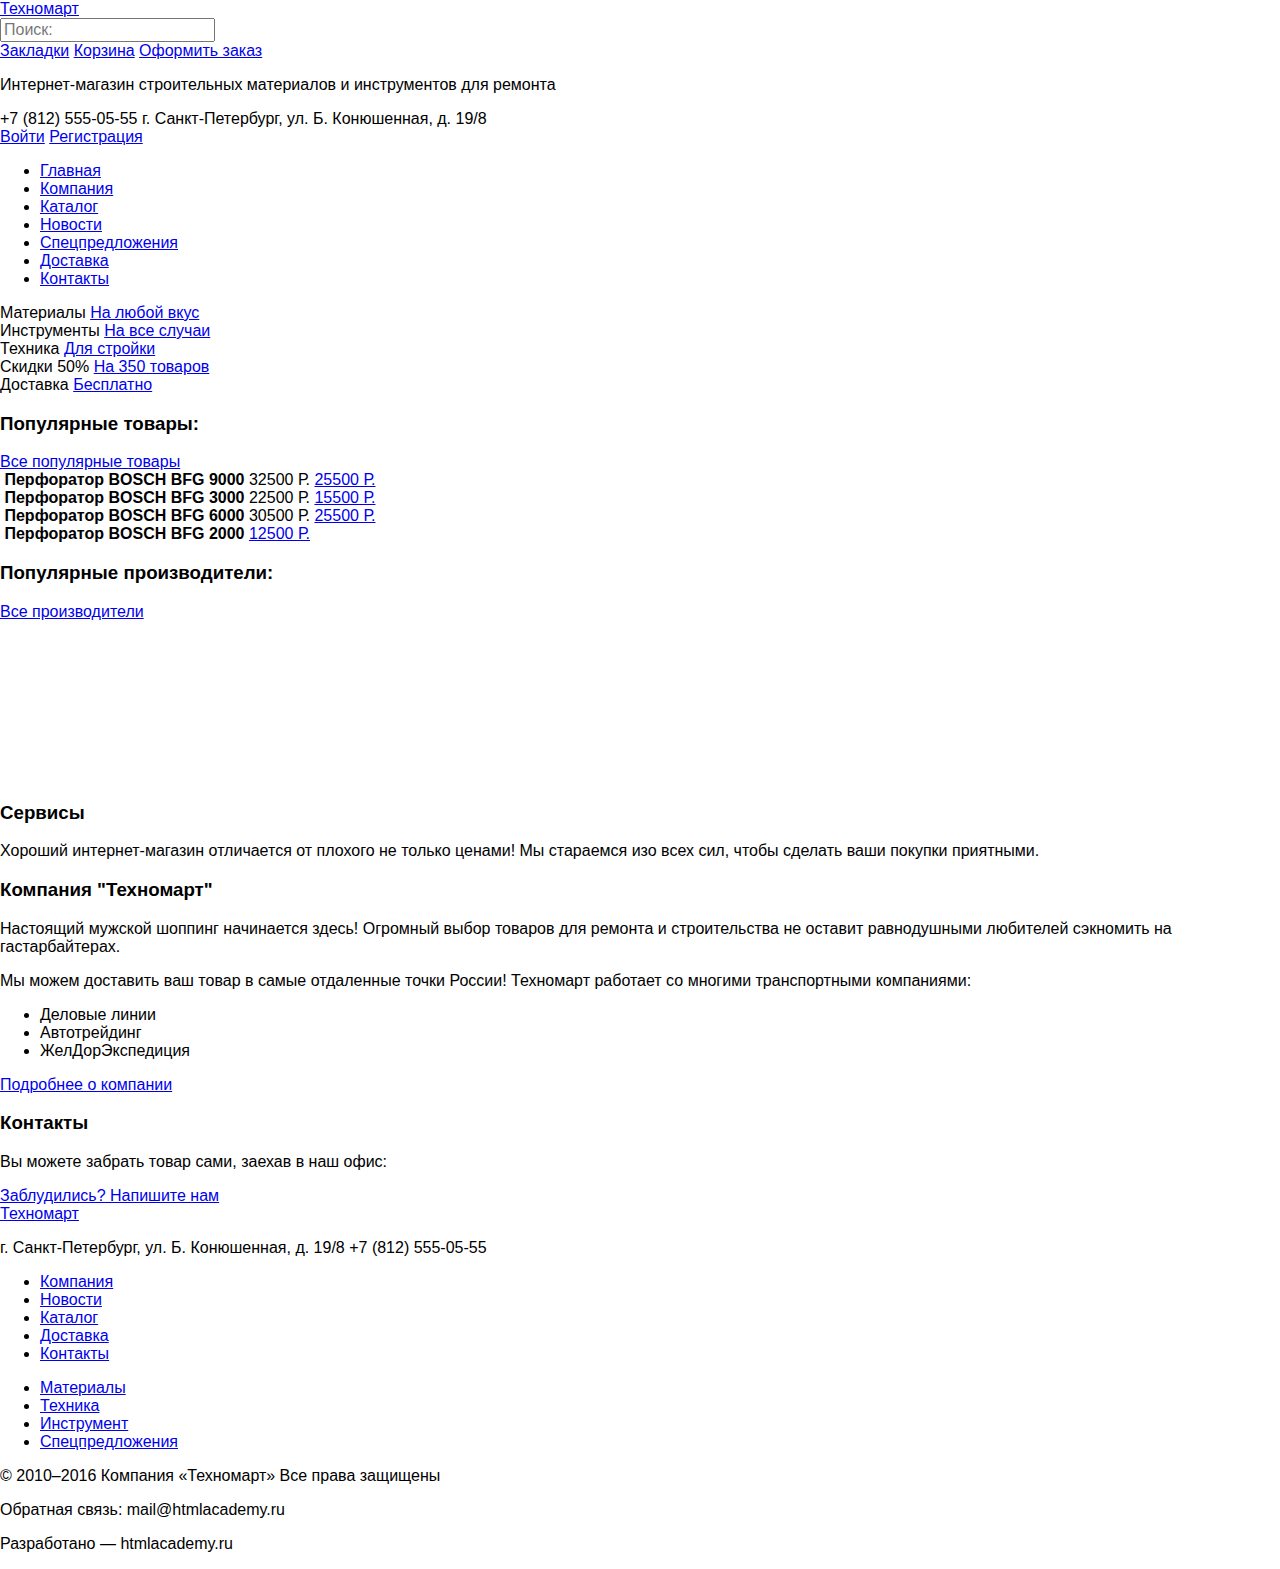
==== index.html @ 5e269372 "Создал страницу каталога" ====
<!DOCTYPE html>
<html lang="ru">
  <head>
    <meta charset="utf-8">
    <link rel="stylesheet" href="css/normalize.css">
    <link rel="stylesheet" href="css/style.css">
    <title>Техномарт - интернет магазин строительных материалов и инструментов для ремонта</title>
  </head>
  <body>
    <header class="container">
      <nav class="top-navigation">
        <div class="nav-logo">
          <a href="#">Техномарт</a>
        </div>
        <div class="nav-search">
          <form>
            <label for="nav-input-search"></label>
            <input id="nav-input-search" type="search" name="nav-search" placeholder="Поиск:">
          </form>
        </div>
        <div class="nav-user-items">
          <a class="btn btn-user-item" href="#">Закладки</a>
          <a class="btn btn-user-item" href="#">Корзина</a>
          <a class="btn btn-user-item" href="#">Оформить заказ</a>
        </div>
      </nav>
      <div class="header-about-info">
        <div class="header-about-info-item">
          <p>
            Интернет-магазин строительных материалов и инструментов для ремонта
          </p>
        </div>
        <div class="header-about-info-item">
          <span class="header-about-number">+7 (812) 555-05-55</span>
          <span class="header-about-adress">г. Санкт-Петербург, ул. Б. Конюшенная, д. 19/8</span>
        </div>
        <div class="header-about-info-item">
          <a class="btn btn-login btn-registration" href="#">Войти</a>
          <a class="btn btn-registration" href="#">Регистрация</a>
        </div>
      </div>
      <div class="main-menu">
        <ul class="list-default list-main-menu">
          <li><a href="#">Главная</a></li>
          <li><a href="#">Компания</a></li>
          <li><a href="#">Каталог</a></li>
          <li><a href="#">Новости</a></li>
          <li><a href="#">Спецпредложения</a></li>
          <li><a href="#">Доставка</a></li>
          <li><a href="#">Контакты</a></li>
        </ul>
      </div>
    </header>
    <main class="container">
      <div class="index-promo">
        <div class="index-promo-slider">
          <div class="index-promo-item index-promo-materials">
            <div class="index-promo-item-description">
              <span>Материалы</span>
              <a class="btn btn-promo-item" href="#">На любой вкус</a>
            </div>
          </div>
          <div class="index-promo-item index-promo-tools">
            <div class="index-promo-item-description">
              <span>Инструменты</span>
              <a class="btn btn-promo-item" href="#">На все случаи</a>
            </div>
          </div>
          <div class="index-promo-slider-item">

          </div>
        </div>
        <div class="index-promo-items">
          <div class="index-promo-item index-promo-mechanism">
            <div class="index-promo-item-description">
              <span>Техника</span>
              <a class="btn btn-promo-item" href="#">Для стройки</a>
            </div>
          </div>
          <div class="index-promo-item index-promo-mechanism">
            <div class="index-promo-item-description">
              <span>Скидки 50%</span>
              <a class="btn btn-promo-item" href="#">На 350 товаров</a>
            </div>
          </div>
          <div class="index-promo-item index-promo-mechanism">
            <div class="index-promo-item-description">
              <span>Доставка</span>
              <a class="btn btn-promo-item" href="#">Бесплатно</a>
            </div>
          </div>
        </div>
      </div>
      <section class="index-popular">
        <div class="index-highlight-block">
          <h3 class="index-highlight-title">Популярные товары:</h3>
          <a class="btn btn-red" href="#">Все популярные товары</a>
        </div>
        <div class="index-popular-items">
          <article class="catalog-item">
            <img class="catalog-item-img" src="http://placehold.it/185x150" alt="" />
            <b class="catalog-item-title">Перфоратор BOSCH BFG 9000</b>
            <span class="catalog-item-price-discount">32500 Р.</span>
            <a class="btn btn-item-price" href="#">25500 Р.</a>
          </article>
          <article class="catalog-item">
            <img class="catalog-item-img" src="http://placehold.it/185x150" alt="" />
            <b class="catalog-item-title">Перфоратор BOSCH BFG 3000</b>
            <span class="catalog-item-price-discount">22500 Р.</span>
            <a class="btn btn-item-price" href="#">15500 Р.</a>
          </article>
          <article class="catalog-item">
            <img class="catalog-item-img" src="http://placehold.it/185x150" alt="" />
            <b class="catalog-item-title">Перфоратор BOSCH BFG 6000</b>
            <span class="catalog-item-price-discount">30500 Р.</span>
            <a class="btn btn-item-price" href="#">25500 Р.</a>
          </article>
          <article class="catalog-item catalog-item-new">
            <img class="catalog-item-img" src="http://placehold.it/185x150" alt="" />
            <b class="catalog-item-title">Перфоратор BOSCH BFG 2000</b>
            <a class="btn btn-item-price" href="#">12500 Р.</a>
          </article>
        </div>
      </section>
      <section class="index-brands">
        <div class="index-highlight-block">
          <h3 class="index-highlight-title">Популярные производители:</h3>
          <a class="btn btn-red" href="#">Все производители</a>
        </div>
        <div class="index-popular-brands">
          <div class="index-popular-brand-item">
            <a href="#"><img src="http://placehold.it/220x140" alt="" /></a>
          </div>
          <div class="index-popular-brand-item">
            <a href="#"><img src="http://placehold.it/220x140" alt="" /></a>
          </div>
          <div class="index-popular-brand-item">
            <a href="#"><img src="http://placehold.it/220x140" alt="" /></a>
          </div>
          <div class="index-popular-brand-item">
            <a href="#"><img src="http://placehold.it/220x140" alt="" /></a>
          </div>
          <div class="index-popular-brand-item">
            <a href="#"><img src="http://placehold.it/220x140" alt="" /></a>
          </div>
          <div class="index-popular-brand-item">
            <a href="#"><img src="http://placehold.it/220x140" alt="" /></a>
          </div>
          <div class="index-popular-brand-item">
            <a href="#"><img src="http://placehold.it/220x140" alt="" /></a>
          </div>
          <div class="index-popular-brand-item">
            <a href="#"><img src="http://placehold.it/220x140" alt="" /></a>
          </div>
          <div class="index-popular-brand-item">
            <a href="#"><img src="http://placehold.it/220x140" alt="" /></a>
          </div>
        </div>
      </section>
      <section class="index-services">
        <h3>Сервисы</h3>
        <p>
          Хороший интернет-магазин отличается от плохого не только ценами! Мы стараемся изо всех сил, чтобы сделать ваши покупки приятными.
        </p>
        <div class="index-services-slider">

        </div>
      </section>
      <section class="index-about-company">
        <div class="about-company-left">
          <h3>Компания "Техномарт"</h3>
          <p>
            Настоящий мужской шоппинг начинается здесь! Огромный выбор товаров для ремонта и строительства не оставит равнодушными любителей сэкномить на гастарбайтерах.
          </p>
          <p>
            Мы можем доставить ваш товар в самые отдаленные точки России! Техномарт работает со многими транспортными компаниями:
          </p>
          <ul class="list-default list-red-lines">
            <li>Деловые линии</li>
            <li>Автотрейдинг</li>
            <li>ЖелДорЭкспедиция</li>
          </ul>
          <a class="btn btn-red" href="#">Подробнее о компании</a>
        </div>
        <div class="about-company-right">
          <h3>Контакты</h3>
          <p>
            Вы можете забрать товар сами, заехав в наш офис:
          </p>
          <div class="index-about-map">

          </div>
          <a class="btn btn-red" href="#">Заблудились? Напишите нам</a>
        </div>
      </section>
    </main>
    <footer>
      <div class="footer-info">
        <div class="footer-info-left">
          <a class="btn btn-logo" href="#">Техномарт</a>
          <p>
            г. Санкт-Петербург, ул. Б. Конюшенная, д. 19/8 +7 (812) 555-05-55
          </p>
        </div>
        <div class="footer-info-right">
          <ul class="list-default list-footer-up-nav">
            <li><a href="#">Компания</a></li>
            <li><a href="#">Новости</a></li>
            <li><a href="#">Каталог</a></li>
            <li><a href="#">Доставка</a></li>
            <li><a href="#">Контакты</a></li>
          </ul>
          <ul class="list-default list-footer-bottom-nav">
            <li><a href="#">Материалы</a></li>
            <li><a href="#">Техника</a></li>
            <li><a href="#">Инструмент</a></li>
            <li><a href="#">Спецпредложения</a></li>
          </ul>
        </div>
      </div>
      <div class="footer-copyrights">
        <div class="footer-copyrights-item">
          <p>
            © 2010–2016 Компания «Техномарт»
            Все права защищены
          </p>
        </div>
        <div class="footer-copyrights-item">
          <div class="footer-social">
            <a class="btn btn-social btn-social-vkontakte" href="#"></a>
            <a class="btn btn-social btn-social-facebook" href="#"></a>
            <a class="btn btn-social btn-social-instagramm" href="#"></a>
          </div>
        </div>
        <div class="footer-copyrights-item">
          <p>
            Обратная связь:
            mail@htmlacademy.ru
          </p>
          <p>
            Разработано —
            htmlacademy.ru
          </p>
        </div>
      </div>
    </footer>
  </body>
</html>
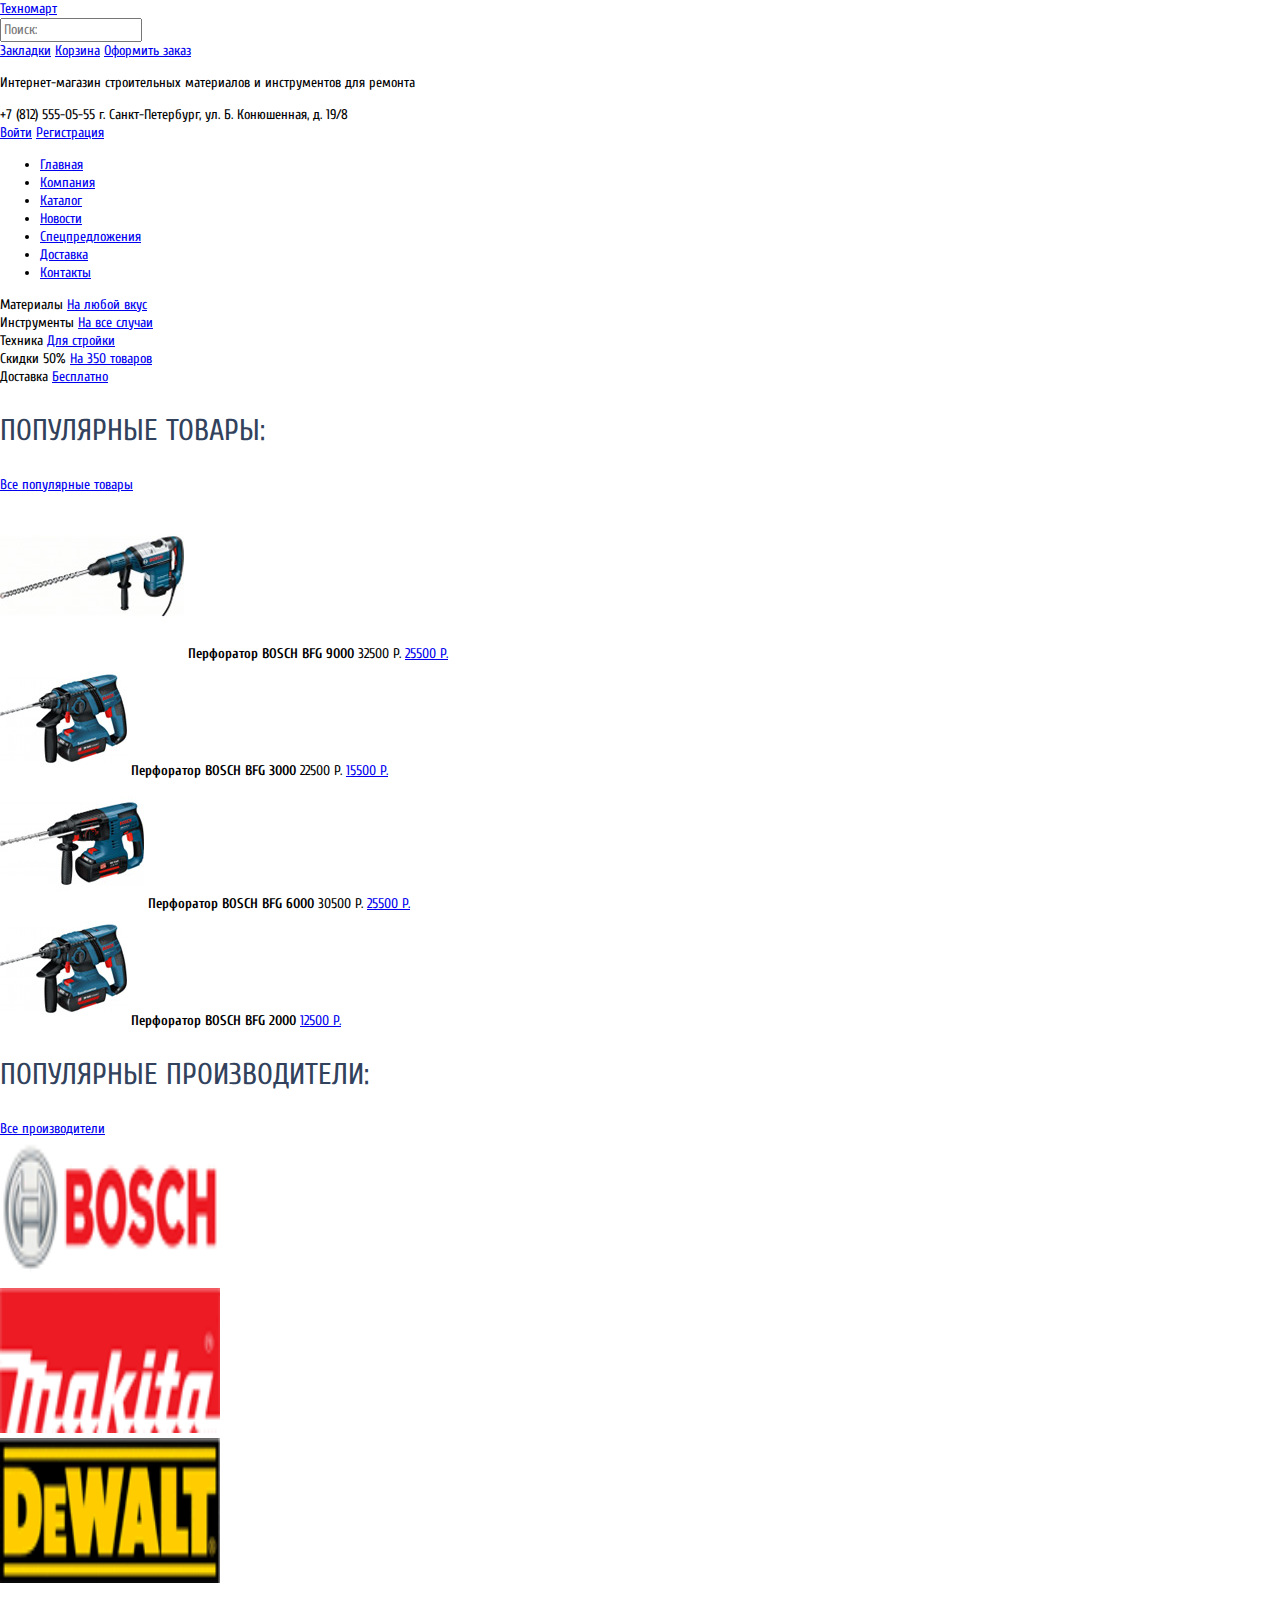
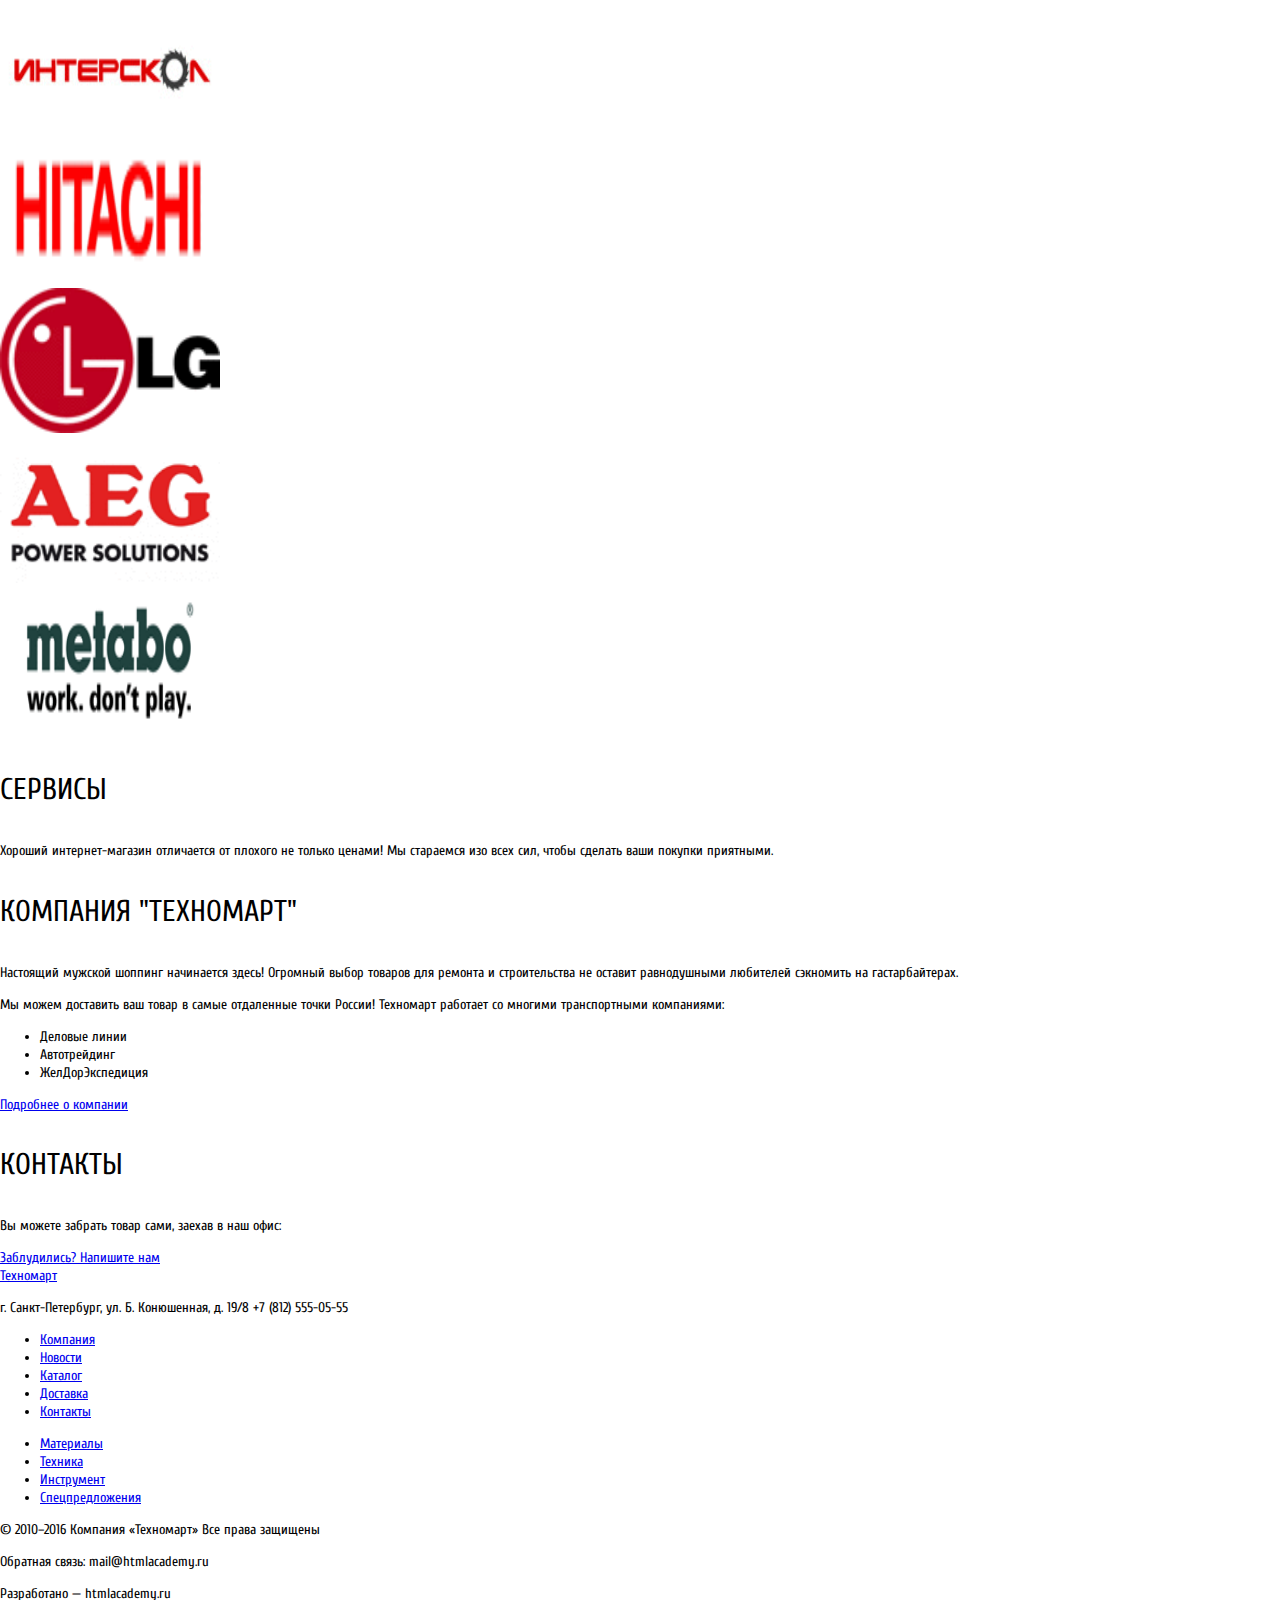
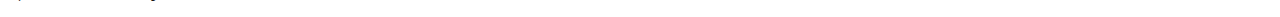
==== commit bb4eda2f: "Файл стилей и картинки" ====
--- a/index.html
+++ b/index.html
@@ -4,6 +4,7 @@
     <meta charset="utf-8">
     <link rel="stylesheet" href="css/normalize.css">
     <link rel="stylesheet" href="css/style.css">
+    <link href="https://fonts.googleapis.com/css?family=Cuprum:400,400i,700,700i|PT+Sans:400,700&subset=cyrillic" rel="stylesheet">
     <title>Техномарт - интернет магазин строительных материалов и инструментов для ремонта</title>
   </head>
   <body>
@@ -77,13 +78,13 @@
               <a class="btn btn-promo-item" href="#">Для стройки</a>
             </div>
           </div>
-          <div class="index-promo-item index-promo-mechanism">
+          <div class="index-promo-item index-promo-discount">
             <div class="index-promo-item-description">
               <span>Скидки 50%</span>
               <a class="btn btn-promo-item" href="#">На 350 товаров</a>
             </div>
           </div>
-          <div class="index-promo-item index-promo-mechanism">
+          <div class="index-promo-item index-promo-delivery">
             <div class="index-promo-item-description">
               <span>Доставка</span>
               <a class="btn btn-promo-item" href="#">Бесплатно</a>
@@ -98,25 +99,25 @@
         </div>
         <div class="index-popular-items">
           <article class="catalog-item">
-            <img class="catalog-item-img" src="http://placehold.it/185x150" alt="" />
+            <img class="catalog-item-img" src="img/bosh-bfg-9000.jpg" alt="Перфоратор BOSCH BFG 9000" />
             <b class="catalog-item-title">Перфоратор BOSCH BFG 9000</b>
             <span class="catalog-item-price-discount">32500 Р.</span>
             <a class="btn btn-item-price" href="#">25500 Р.</a>
           </article>
           <article class="catalog-item">
-            <img class="catalog-item-img" src="http://placehold.it/185x150" alt="" />
+            <img class="catalog-item-img" src="img/bosh-bfg-3000.jpg" alt="Перфоратор BOSCH BFG 3000" />
             <b class="catalog-item-title">Перфоратор BOSCH BFG 3000</b>
             <span class="catalog-item-price-discount">22500 Р.</span>
             <a class="btn btn-item-price" href="#">15500 Р.</a>
           </article>
           <article class="catalog-item">
-            <img class="catalog-item-img" src="http://placehold.it/185x150" alt="" />
+            <img class="catalog-item-img" src="img/bosh-bfg-6000.jpg" alt="Перфоратор BOSCH BFG 6000" />
             <b class="catalog-item-title">Перфоратор BOSCH BFG 6000</b>
             <span class="catalog-item-price-discount">30500 Р.</span>
             <a class="btn btn-item-price" href="#">25500 Р.</a>
           </article>
           <article class="catalog-item catalog-item-new">
-            <img class="catalog-item-img" src="http://placehold.it/185x150" alt="" />
+            <img class="catalog-item-img" src="img/bosh-bfg-2000.jpg" width="127" height="112" alt="Перфоратор BOSCH BFG 2000" />
             <b class="catalog-item-title">Перфоратор BOSCH BFG 2000</b>
             <a class="btn btn-item-price" href="#">12500 Р.</a>
           </article>
@@ -129,36 +130,33 @@
         </div>
         <div class="index-popular-brands">
           <div class="index-popular-brand-item">
-            <a href="#"><img src="http://placehold.it/220x140" alt="" /></a>
-          </div>
-          <div class="index-popular-brand-item">
-            <a href="#"><img src="http://placehold.it/220x140" alt="" /></a>
-          </div>
-          <div class="index-popular-brand-item">
-            <a href="#"><img src="http://placehold.it/220x140" alt="" /></a>
-          </div>
-          <div class="index-popular-brand-item">
-            <a href="#"><img src="http://placehold.it/220x140" alt="" /></a>
-          </div>
-          <div class="index-popular-brand-item">
-            <a href="#"><img src="http://placehold.it/220x140" alt="" /></a>
-          </div>
-          <div class="index-popular-brand-item">
-            <a href="#"><img src="http://placehold.it/220x140" alt="" /></a>
-          </div>
-          <div class="index-popular-brand-item">
-            <a href="#"><img src="http://placehold.it/220x140" alt="" /></a>
-          </div>
-          <div class="index-popular-brand-item">
-            <a href="#"><img src="http://placehold.it/220x140" alt="" /></a>
-          </div>
-          <div class="index-popular-brand-item">
-            <a href="#"><img src="http://placehold.it/220x140" alt="" /></a>
+            <a href="#"><img src="img/brand-bosh.gif" width="220" height="145" alt="Bosh" /></a>
+          </div>
+          <div class="index-popular-brand-item">
+            <a href="#"><img src="img/brand-makita.gif" width="220" height="145" alt="Makita" /></a>
+          </div>
+          <div class="index-popular-brand-item">
+            <a href="#"><img src="img/brand-dewalt.gif" width="220" height="145" alt="Dewalt" /></a>
+          </div>
+          <div class="index-popular-brand-item">
+            <a href="#"><img src="img/brand-interscol.gif" width="220" height="145" alt="Interskol" /></a>
+          </div>
+          <div class="index-popular-brand-item">
+            <a href="#"><img src="img/brand-hitachi.gif" width="220" height="145" alt="Hitachi" /></a>
+          </div>
+          <div class="index-popular-brand-item">
+            <a href="#"><img src="img/brand-lg.gif" width="220" height="145" alt="LG" /></a>
+          </div>
+          <div class="index-popular-brand-item">
+            <a href="#"><img src="img/brand-aeg.gif" width="220" height="145" alt="AEG" /></a>
+          </div>
+          <div class="index-popular-brand-item">
+            <a href="#"><img src="img/brand-metabo.gif" width="220" height="145" alt="Metabo" /></a>
           </div>
         </div>
       </section>
       <section class="index-services">
-        <h3>Сервисы</h3>
+        <h4>Сервисы</h4>
         <p>
           Хороший интернет-магазин отличается от плохого не только ценами! Мы стараемся изо всех сил, чтобы сделать ваши покупки приятными.
         </p>
@@ -168,7 +166,7 @@
       </section>
       <section class="index-about-company">
         <div class="about-company-left">
-          <h3>Компания "Техномарт"</h3>
+          <h4>Компания "Техномарт"</h4>
           <p>
             Настоящий мужской шоппинг начинается здесь! Огромный выбор товаров для ремонта и строительства не оставит равнодушными любителей сэкномить на гастарбайтерах.
           </p>
@@ -183,7 +181,7 @@
           <a class="btn btn-red" href="#">Подробнее о компании</a>
         </div>
         <div class="about-company-right">
-          <h3>Контакты</h3>
+          <h4>Контакты</h4>
           <p>
             Вы можете забрать товар сами, заехав в наш офис:
           </p>
--- a/css/style.css
+++ b/css/style.css
@@ -0,0 +1,25 @@
+body {
+  font-family: "Cuprum", sans-serif;
+  font-size: 14px;
+  line-height: 18px;
+  color: #000000;
+  font-weight: 400;
+}
+
+h3 {
+  font-family: "Cuprum", sans-serif;
+  font-size: 30px;
+  line-height: 30px;
+  color: #32425c;
+  font-weight: 400;
+  text-transform: uppercase;
+}
+
+h4 {
+  font-family: "Cuprum", sans-serif;
+  font-size: 30px;
+  line-height: 24px;
+  color: #000000;
+  font-weight: 400;
+  text-transform: uppercase;
+}
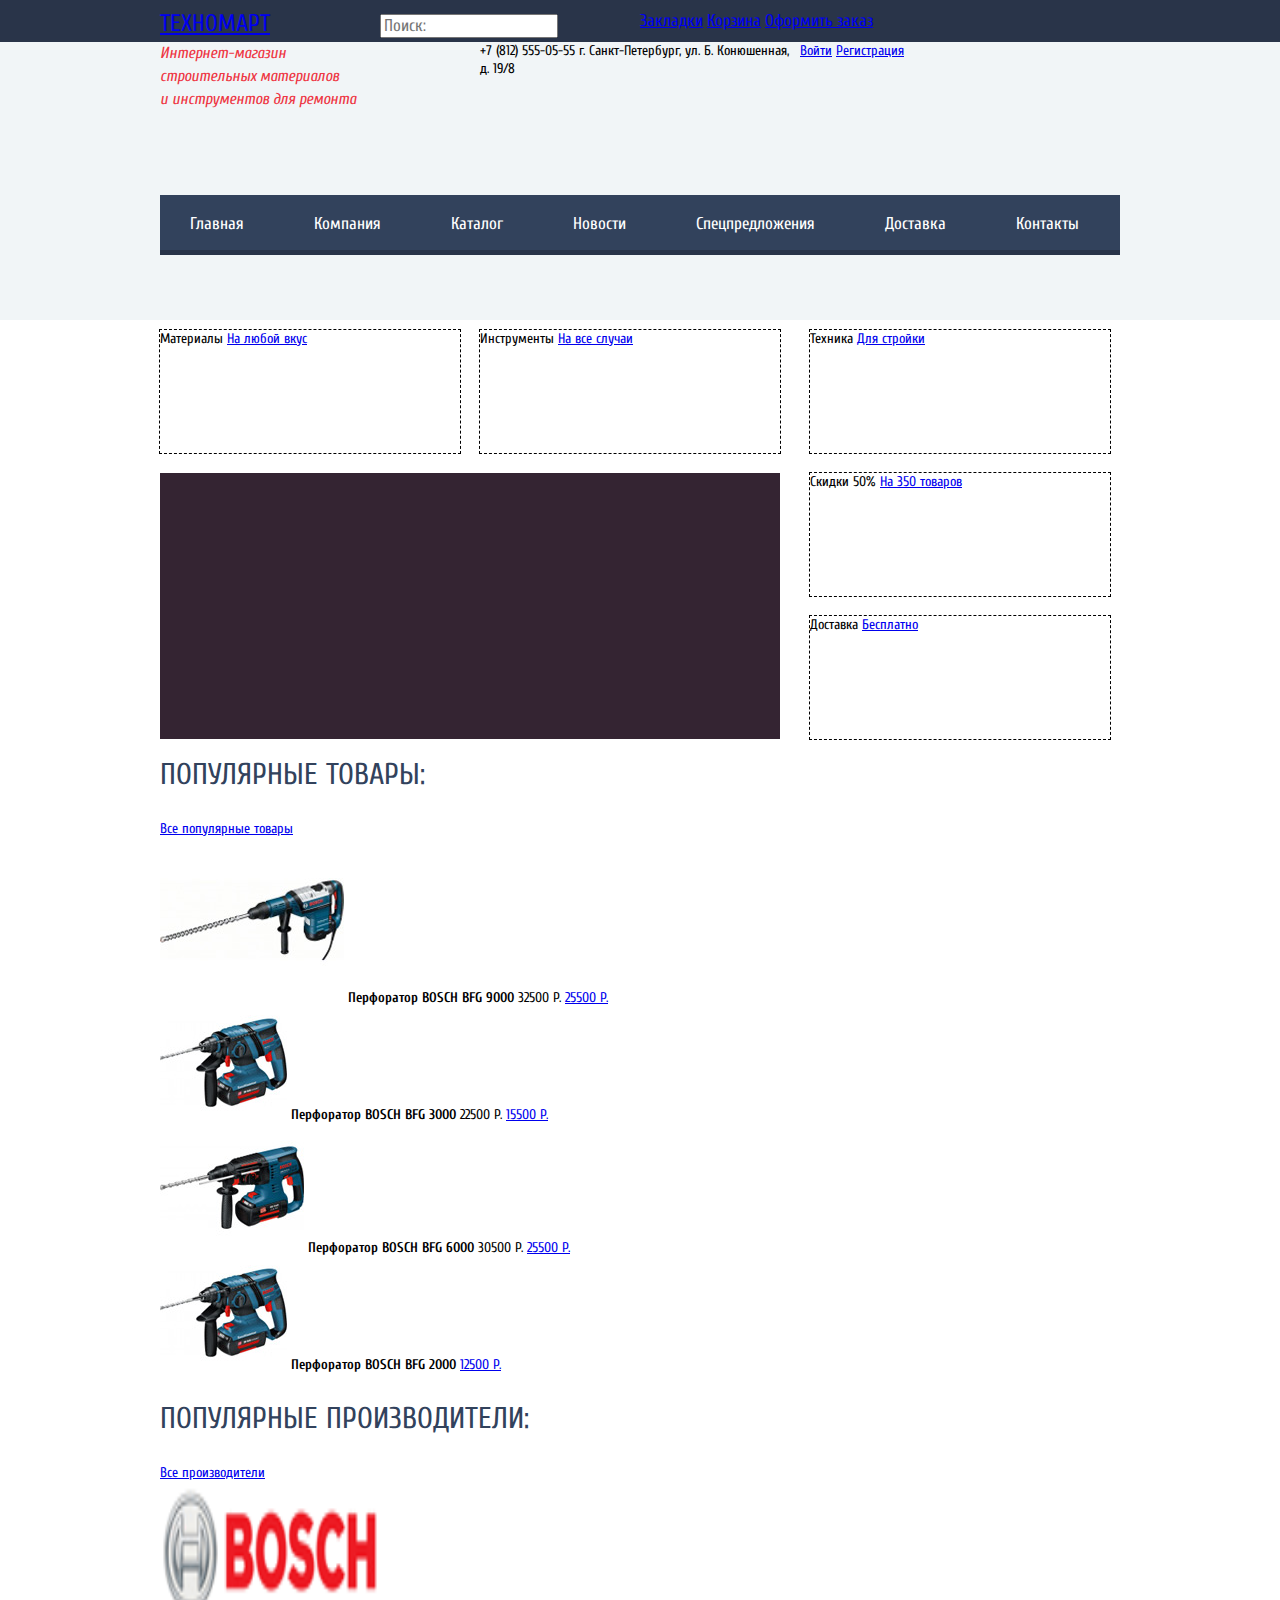
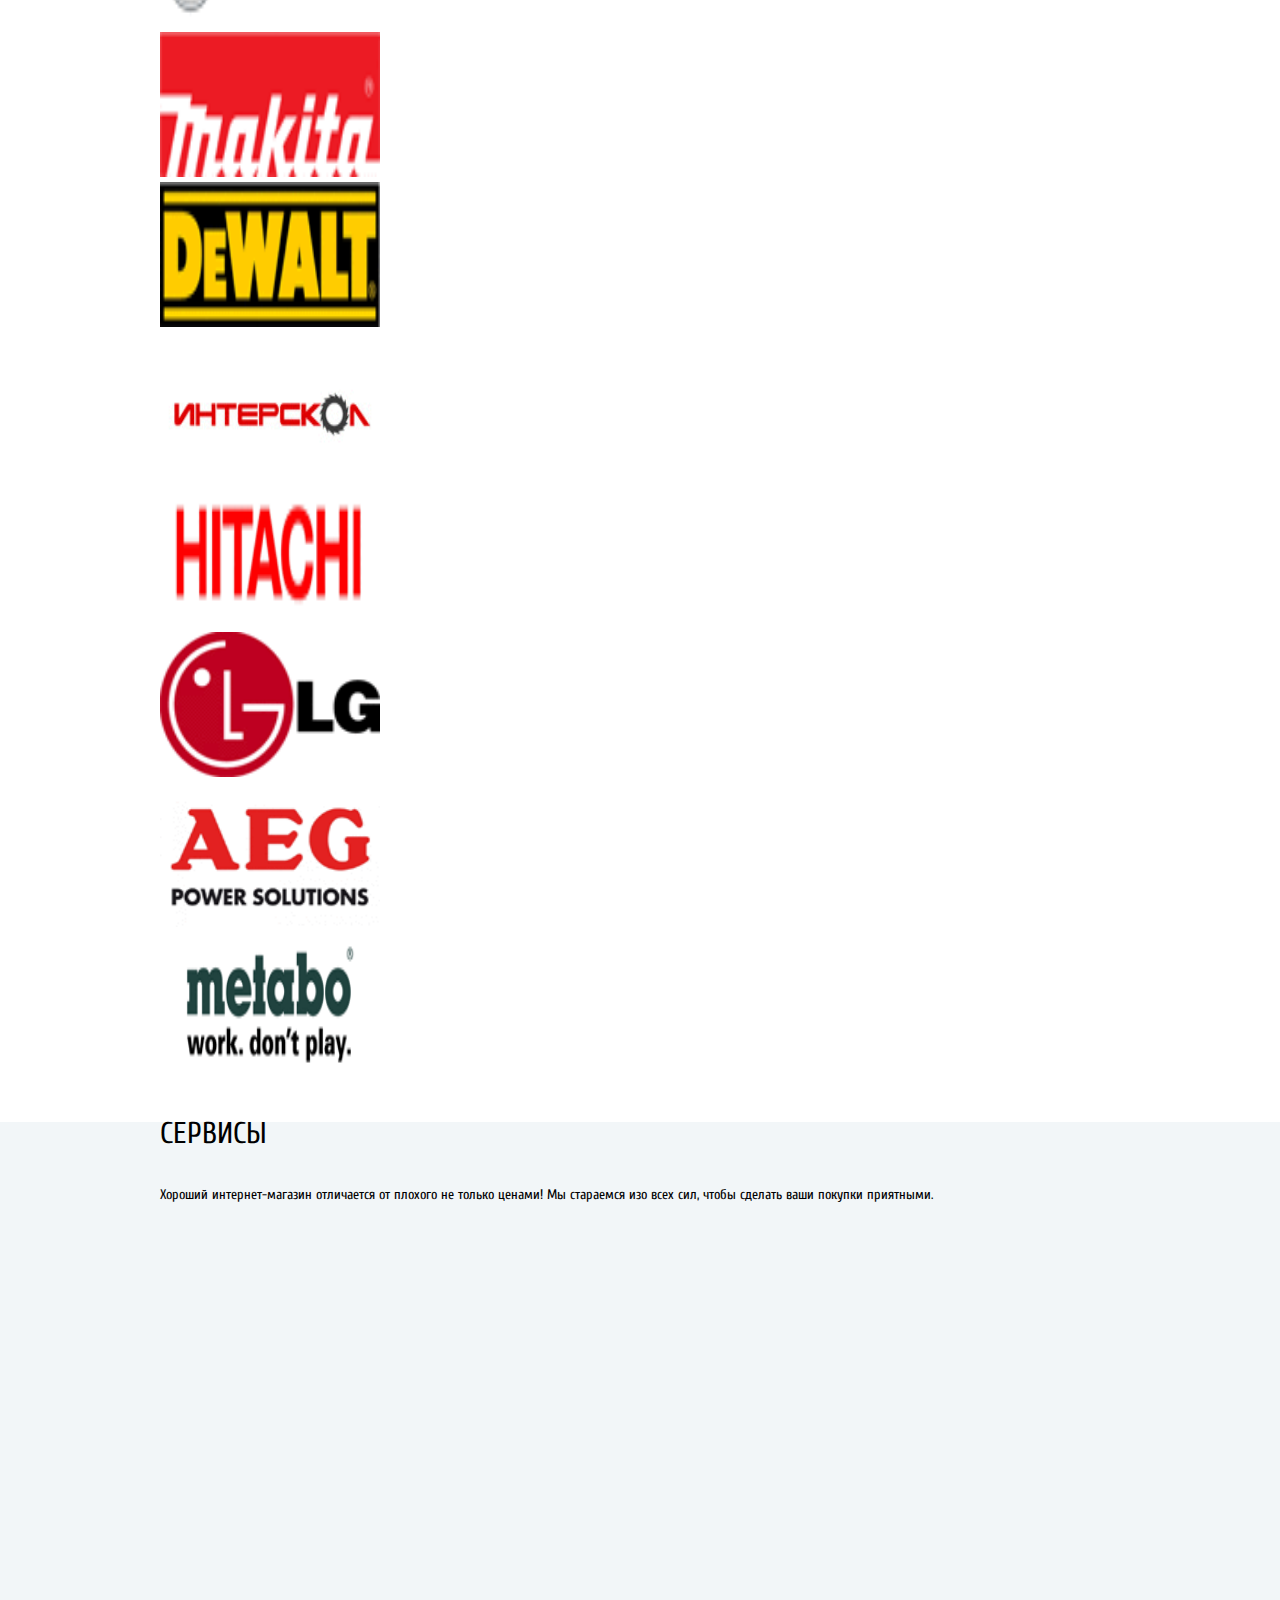
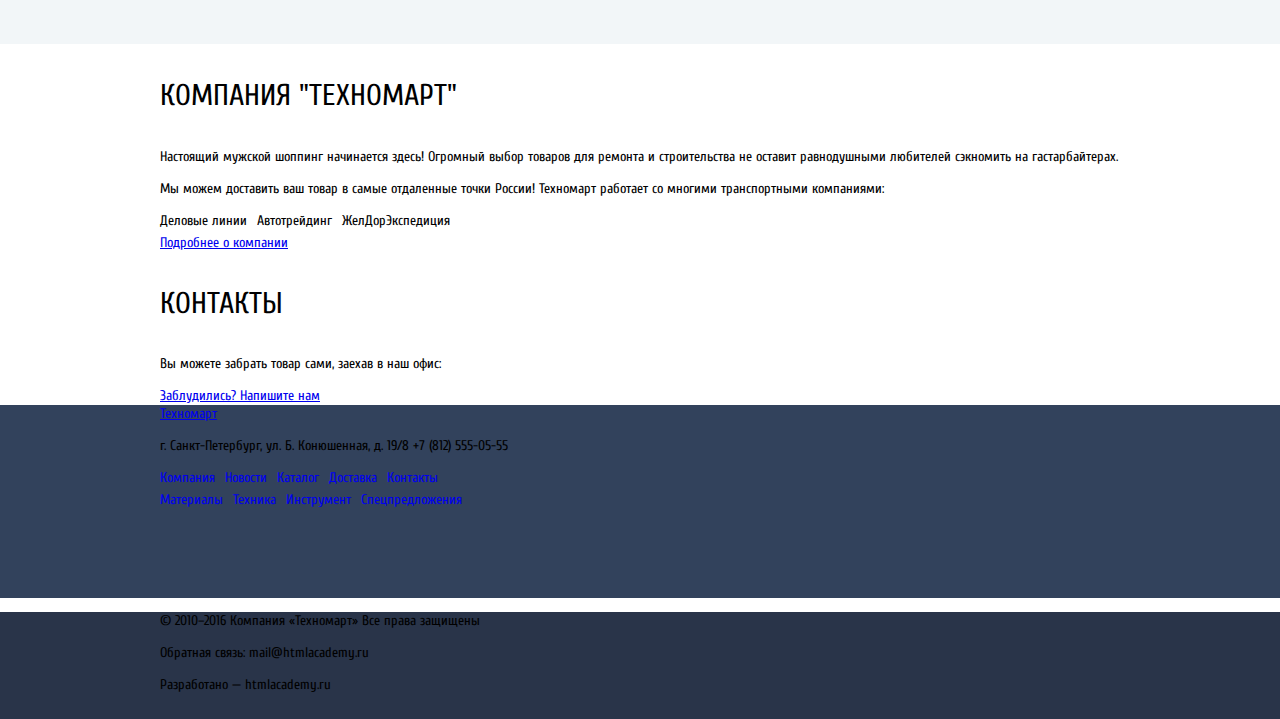
==== commit 044977b6: "Сетка и стилизация главной страницы - часть 1" ====
--- a/index.html
+++ b/index.html
@@ -8,237 +8,255 @@
     <title>Техномарт - интернет магазин строительных материалов и инструментов для ремонта</title>
   </head>
   <body>
-    <header class="container">
-      <nav class="top-navigation">
-        <div class="nav-logo">
-          <a href="#">Техномарт</a>
-        </div>
-        <div class="nav-search">
-          <form>
-            <label for="nav-input-search"></label>
-            <input id="nav-input-search" type="search" name="nav-search" placeholder="Поиск:">
-          </form>
-        </div>
-        <div class="nav-user-items">
-          <a class="btn btn-user-item" href="#">Закладки</a>
-          <a class="btn btn-user-item" href="#">Корзина</a>
-          <a class="btn btn-user-item" href="#">Оформить заказ</a>
-        </div>
-      </nav>
+    <header class="container-fluid">
+      <div class="main-header">
+        <nav class="top-navigation container">
+          <div class="nav-logo">
+            <a href="#">Техномарт</a>
+          </div>
+          <div class="nav-search">
+            <form>
+              <label for="nav-input-search"></label>
+              <input id="nav-input-search" type="search" name="nav-search" placeholder="Поиск:">
+            </form>
+          </div>
+          <div class="nav-user-items">
+            <a class="btn btn-user-item" href="#">Закладки</a>
+            <a class="btn btn-user-item" href="#">Корзина</a>
+            <a class="btn btn-user-item" href="#">Оформить заказ</a>
+          </div>
+        </nav>
+      </div>
       <div class="header-about-info">
-        <div class="header-about-info-item">
-          <p>
-            Интернет-магазин строительных материалов и инструментов для ремонта
-          </p>
-        </div>
-        <div class="header-about-info-item">
-          <span class="header-about-number">+7 (812) 555-05-55</span>
-          <span class="header-about-adress">г. Санкт-Петербург, ул. Б. Конюшенная, д. 19/8</span>
-        </div>
-        <div class="header-about-info-item">
-          <a class="btn btn-login btn-registration" href="#">Войти</a>
-          <a class="btn btn-registration" href="#">Регистрация</a>
-        </div>
-      </div>
-      <div class="main-menu">
-        <ul class="list-default list-main-menu">
-          <li><a href="#">Главная</a></li>
-          <li><a href="#">Компания</a></li>
-          <li><a href="#">Каталог</a></li>
-          <li><a href="#">Новости</a></li>
-          <li><a href="#">Спецпредложения</a></li>
-          <li><a href="#">Доставка</a></li>
-          <li><a href="#">Контакты</a></li>
-        </ul>
-      </div>
-    </header>
-    <main class="container">
-      <div class="index-promo">
-        <div class="index-promo-slider">
-          <div class="index-promo-item index-promo-materials">
-            <div class="index-promo-item-description">
-              <span>Материалы</span>
-              <a class="btn btn-promo-item" href="#">На любой вкус</a>
-            </div>
-          </div>
-          <div class="index-promo-item index-promo-tools">
-            <div class="index-promo-item-description">
-              <span>Инструменты</span>
-              <a class="btn btn-promo-item" href="#">На все случаи</a>
-            </div>
-          </div>
-          <div class="index-promo-slider-item">
-
-          </div>
-        </div>
-        <div class="index-promo-items">
-          <div class="index-promo-item index-promo-mechanism">
-            <div class="index-promo-item-description">
-              <span>Техника</span>
-              <a class="btn btn-promo-item" href="#">Для стройки</a>
-            </div>
-          </div>
-          <div class="index-promo-item index-promo-discount">
-            <div class="index-promo-item-description">
-              <span>Скидки 50%</span>
-              <a class="btn btn-promo-item" href="#">На 350 товаров</a>
-            </div>
-          </div>
-          <div class="index-promo-item index-promo-delivery">
-            <div class="index-promo-item-description">
-              <span>Доставка</span>
-              <a class="btn btn-promo-item" href="#">Бесплатно</a>
-            </div>
-          </div>
-        </div>
-      </div>
-      <section class="index-popular">
-        <div class="index-highlight-block">
-          <h3 class="index-highlight-title">Популярные товары:</h3>
-          <a class="btn btn-red" href="#">Все популярные товары</a>
-        </div>
-        <div class="index-popular-items">
-          <article class="catalog-item">
-            <img class="catalog-item-img" src="img/bosh-bfg-9000.jpg" alt="Перфоратор BOSCH BFG 9000" />
-            <b class="catalog-item-title">Перфоратор BOSCH BFG 9000</b>
-            <span class="catalog-item-price-discount">32500 Р.</span>
-            <a class="btn btn-item-price" href="#">25500 Р.</a>
-          </article>
-          <article class="catalog-item">
-            <img class="catalog-item-img" src="img/bosh-bfg-3000.jpg" alt="Перфоратор BOSCH BFG 3000" />
-            <b class="catalog-item-title">Перфоратор BOSCH BFG 3000</b>
-            <span class="catalog-item-price-discount">22500 Р.</span>
-            <a class="btn btn-item-price" href="#">15500 Р.</a>
-          </article>
-          <article class="catalog-item">
-            <img class="catalog-item-img" src="img/bosh-bfg-6000.jpg" alt="Перфоратор BOSCH BFG 6000" />
-            <b class="catalog-item-title">Перфоратор BOSCH BFG 6000</b>
-            <span class="catalog-item-price-discount">30500 Р.</span>
-            <a class="btn btn-item-price" href="#">25500 Р.</a>
-          </article>
-          <article class="catalog-item catalog-item-new">
-            <img class="catalog-item-img" src="img/bosh-bfg-2000.jpg" width="127" height="112" alt="Перфоратор BOSCH BFG 2000" />
-            <b class="catalog-item-title">Перфоратор BOSCH BFG 2000</b>
-            <a class="btn btn-item-price" href="#">12500 Р.</a>
-          </article>
-        </div>
-      </section>
-      <section class="index-brands">
-        <div class="index-highlight-block">
-          <h3 class="index-highlight-title">Популярные производители:</h3>
-          <a class="btn btn-red" href="#">Все производители</a>
-        </div>
-        <div class="index-popular-brands">
-          <div class="index-popular-brand-item">
-            <a href="#"><img src="img/brand-bosh.gif" width="220" height="145" alt="Bosh" /></a>
-          </div>
-          <div class="index-popular-brand-item">
-            <a href="#"><img src="img/brand-makita.gif" width="220" height="145" alt="Makita" /></a>
-          </div>
-          <div class="index-popular-brand-item">
-            <a href="#"><img src="img/brand-dewalt.gif" width="220" height="145" alt="Dewalt" /></a>
-          </div>
-          <div class="index-popular-brand-item">
-            <a href="#"><img src="img/brand-interscol.gif" width="220" height="145" alt="Interskol" /></a>
-          </div>
-          <div class="index-popular-brand-item">
-            <a href="#"><img src="img/brand-hitachi.gif" width="220" height="145" alt="Hitachi" /></a>
-          </div>
-          <div class="index-popular-brand-item">
-            <a href="#"><img src="img/brand-lg.gif" width="220" height="145" alt="LG" /></a>
-          </div>
-          <div class="index-popular-brand-item">
-            <a href="#"><img src="img/brand-aeg.gif" width="220" height="145" alt="AEG" /></a>
-          </div>
-          <div class="index-popular-brand-item">
-            <a href="#"><img src="img/brand-metabo.gif" width="220" height="145" alt="Metabo" /></a>
-          </div>
-        </div>
-      </section>
-      <section class="index-services">
-        <h4>Сервисы</h4>
-        <p>
-          Хороший интернет-магазин отличается от плохого не только ценами! Мы стараемся изо всех сил, чтобы сделать ваши покупки приятными.
-        </p>
-        <div class="index-services-slider">
-
-        </div>
-      </section>
-      <section class="index-about-company">
-        <div class="about-company-left">
-          <h4>Компания "Техномарт"</h4>
-          <p>
-            Настоящий мужской шоппинг начинается здесь! Огромный выбор товаров для ремонта и строительства не оставит равнодушными любителей сэкномить на гастарбайтерах.
-          </p>
-          <p>
-            Мы можем доставить ваш товар в самые отдаленные точки России! Техномарт работает со многими транспортными компаниями:
-          </p>
-          <ul class="list-default list-red-lines">
-            <li>Деловые линии</li>
-            <li>Автотрейдинг</li>
-            <li>ЖелДорЭкспедиция</li>
-          </ul>
-          <a class="btn btn-red" href="#">Подробнее о компании</a>
-        </div>
-        <div class="about-company-right">
-          <h4>Контакты</h4>
-          <p>
-            Вы можете забрать товар сами, заехав в наш офис:
-          </p>
-          <div class="index-about-map">
-
-          </div>
-          <a class="btn btn-red" href="#">Заблудились? Напишите нам</a>
-        </div>
-      </section>
-    </main>
-    <footer>
-      <div class="footer-info">
-        <div class="footer-info-left">
-          <a class="btn btn-logo" href="#">Техномарт</a>
-          <p>
-            г. Санкт-Петербург, ул. Б. Конюшенная, д. 19/8 +7 (812) 555-05-55
-          </p>
-        </div>
-        <div class="footer-info-right">
-          <ul class="list-default list-footer-up-nav">
+        <div class="container">
+          <div class="header-about-info-item">
+            <p class="header-shop-description">
+              Интернет-магазин строительных материалов </br>и инструментов для ремонта
+            </p>
+          </div>
+          <div class="header-about-info-item">
+            <span class="header-about-number">+7 (812) 555-05-55</span>
+            <span class="header-about-adress">г. Санкт-Петербург, ул. Б. Конюшенная, д. 19/8</span>
+          </div>
+          <div class="header-about-info-item">
+            <a class="btn btn-login btn-registration" href="#">Войти</a>
+            <a class="btn btn-registration" href="#">Регистрация</a>
+          </div>
+        <div class="main-menu">
+          <ul class="list-default list-main-menu">
+            <li><a href="#">Главная</a></li>
             <li><a href="#">Компания</a></li>
+            <li><a href="#">Каталог</a></li>
             <li><a href="#">Новости</a></li>
-            <li><a href="#">Каталог</a></li>
+            <li><a href="#">Спецпредложения</a></li>
             <li><a href="#">Доставка</a></li>
             <li><a href="#">Контакты</a></li>
           </ul>
-          <ul class="list-default list-footer-bottom-nav">
-            <li><a href="#">Материалы</a></li>
-            <li><a href="#">Техника</a></li>
-            <li><a href="#">Инструмент</a></li>
-            <li><a href="#">Спецпредложения</a></li>
-          </ul>
+        </div>
+      </div>
+    </div>
+    </header>
+    <main class="container-fluid">
+      <section class="index-promo">
+        <div class="container clearfix">
+          <div class="index-promo-slider">
+            <div class="index-promo-item index-promo-materials">
+              <div class="index-promo-item-description">
+                <span>Материалы</span>
+                <a class="btn btn-promo-item" href="#">На любой вкус</a>
+              </div>
+            </div>
+            <div class="index-promo-item index-promo-tools">
+              <div class="index-promo-item-description">
+                <span>Инструменты</span>
+                <a class="btn btn-promo-item" href="#">На все случаи</a>
+              </div>
+            </div>
+            <div class="index-promo-slider-item">
+
+            </div>
+          </div>
+          <div class="index-promo-items">
+            <div class="index-promo-item index-promo-mechanism">
+              <div class="index-promo-item-description">
+                <span>Техника</span>
+                <a class="btn btn-promo-item" href="#">Для стройки</a>
+              </div>
+            </div>
+            <div class="index-promo-item index-promo-discount">
+              <div class="index-promo-item-description">
+                <span>Скидки 50%</span>
+                <a class="btn btn-promo-item" href="#">На 350 товаров</a>
+              </div>
+            </div>
+            <div class="index-promo-item index-promo-delivery">
+              <div class="index-promo-item-description">
+                <span>Доставка</span>
+                <a class="btn btn-promo-item" href="#">Бесплатно</a>
+              </div>
+            </div>
+          </div>
+        </div>
+      </section>
+      <section class="index-popular">
+        <div class="container">
+          <div class="index-highlight-block">
+            <h3 class="index-highlight-title">Популярные товары:</h3>
+            <a class="btn btn-red" href="#">Все популярные товары</a>
+          </div>
+          <div class="index-popular-items">
+            <article class="catalog-item">
+              <img class="catalog-item-img" src="img/bosh-bfg-9000.jpg" alt="Перфоратор BOSCH BFG 9000" />
+              <b class="catalog-item-title">Перфоратор BOSCH BFG 9000</b>
+              <span class="catalog-item-price-discount">32500 Р.</span>
+              <a class="btn btn-item-price" href="#">25500 Р.</a>
+            </article>
+            <article class="catalog-item">
+              <img class="catalog-item-img" src="img/bosh-bfg-3000.jpg" alt="Перфоратор BOSCH BFG 3000" />
+              <b class="catalog-item-title">Перфоратор BOSCH BFG 3000</b>
+              <span class="catalog-item-price-discount">22500 Р.</span>
+              <a class="btn btn-item-price" href="#">15500 Р.</a>
+            </article>
+            <article class="catalog-item">
+              <img class="catalog-item-img" src="img/bosh-bfg-6000.jpg" alt="Перфоратор BOSCH BFG 6000" />
+              <b class="catalog-item-title">Перфоратор BOSCH BFG 6000</b>
+              <span class="catalog-item-price-discount">30500 Р.</span>
+              <a class="btn btn-item-price" href="#">25500 Р.</a>
+            </article>
+            <article class="catalog-item catalog-item-new">
+              <img class="catalog-item-img" src="img/bosh-bfg-2000.jpg" width="127" height="112" alt="Перфоратор BOSCH BFG 2000" />
+              <b class="catalog-item-title">Перфоратор BOSCH BFG 2000</b>
+              <a class="btn btn-item-price" href="#">12500 Р.</a>
+            </article>
+          </div>
+        </div>
+      </section>
+      <section class="index-brands">
+        <div class="container">
+          <div class="index-highlight-block">
+            <h3 class="index-highlight-title">Популярные производители:</h3>
+            <a class="btn btn-red" href="#">Все производители</a>
+          </div>
+          <div class="index-popular-brands">
+            <div class="index-popular-brand-item">
+              <a href="#"><img src="img/brand-bosh.gif" width="220" height="145" alt="Bosh" /></a>
+            </div>
+            <div class="index-popular-brand-item">
+              <a href="#"><img src="img/brand-makita.gif" width="220" height="145" alt="Makita" /></a>
+            </div>
+            <div class="index-popular-brand-item">
+              <a href="#"><img src="img/brand-dewalt.gif" width="220" height="145" alt="Dewalt" /></a>
+            </div>
+            <div class="index-popular-brand-item">
+              <a href="#"><img src="img/brand-interscol.gif" width="220" height="145" alt="Interskol" /></a>
+            </div>
+            <div class="index-popular-brand-item">
+              <a href="#"><img src="img/brand-hitachi.gif" width="220" height="145" alt="Hitachi" /></a>
+            </div>
+            <div class="index-popular-brand-item">
+              <a href="#"><img src="img/brand-lg.gif" width="220" height="145" alt="LG" /></a>
+            </div>
+            <div class="index-popular-brand-item">
+              <a href="#"><img src="img/brand-aeg.gif" width="220" height="145" alt="AEG" /></a>
+            </div>
+            <div class="index-popular-brand-item">
+              <a href="#"><img src="img/brand-metabo.gif" width="220" height="145" alt="Metabo" /></a>
+            </div>
+          </div>
+        </div>
+      </section>
+      <section class="index-services">
+        <div class="container">
+          <h4>Сервисы</h4>
+          <p>
+            Хороший интернет-магазин отличается от плохого не только ценами! Мы стараемся изо всех сил, чтобы сделать ваши покупки приятными.
+          </p>
+          <div class="index-services-slider">
+
+          </div>
+        </div>
+      </section>
+      <section class="index-about-company">
+        <div class="container">
+          <div class="about-company-left">
+            <h4>Компания "Техномарт"</h4>
+            <p>
+              Настоящий мужской шоппинг начинается здесь! Огромный выбор товаров для ремонта и строительства не оставит равнодушными любителей сэкномить на гастарбайтерах.
+            </p>
+            <p>
+              Мы можем доставить ваш товар в самые отдаленные точки России! Техномарт работает со многими транспортными компаниями:
+            </p>
+            <ul class="list-default list-red-lines">
+              <li>Деловые линии</li>
+              <li>Автотрейдинг</li>
+              <li>ЖелДорЭкспедиция</li>
+            </ul>
+            <a class="btn btn-red" href="#">Подробнее о компании</a>
+          </div>
+          <div class="about-company-right">
+            <h4>Контакты</h4>
+            <p>
+              Вы можете забрать товар сами, заехав в наш офис:
+            </p>
+            <div class="index-about-map">
+
+            </div>
+            <a class="btn btn-red" href="#">Заблудились? Напишите нам</a>
+          </div>
+        </div>
+      </section>
+    </main>
+    <footer class="main-footer container-fluid">
+      <div class="footer-info">
+        <div class="container">
+          <div class="footer-info-left">
+            <a class="btn btn-logo" href="#">Техномарт</a>
+            <p>
+              г. Санкт-Петербург, ул. Б. Конюшенная, д. 19/8 +7 (812) 555-05-55
+            </p>
+          </div>
+          <div class="footer-info-right">
+            <ul class="list-default list-footer-up-nav">
+              <li><a class="list-link" href="#">Компания</a></li>
+              <li><a class="list-link" href="#">Новости</a></li>
+              <li><a class="list-link" href="#">Каталог</a></li>
+              <li><a class="list-link" href="#">Доставка</a></li>
+              <li><a class="list-link" href="#">Контакты</a></li>
+            </ul>
+            <ul class="list-default list-footer-bottom-nav">
+              <li><a class="list-link" href="#">Материалы</a></li>
+              <li><a class="list-link" href="#">Техника</a></li>
+              <li><a class="list-link" href="#">Инструмент</a></li>
+              <li><a class="list-link" href="#">Спецпредложения</a></li>
+            </ul>
+          </div>
         </div>
       </div>
       <div class="footer-copyrights">
-        <div class="footer-copyrights-item">
-          <p>
-            © 2010–2016 Компания «Техномарт»
-            Все права защищены
-          </p>
-        </div>
-        <div class="footer-copyrights-item">
-          <div class="footer-social">
-            <a class="btn btn-social btn-social-vkontakte" href="#"></a>
-            <a class="btn btn-social btn-social-facebook" href="#"></a>
-            <a class="btn btn-social btn-social-instagramm" href="#"></a>
-          </div>
-        </div>
-        <div class="footer-copyrights-item">
-          <p>
-            Обратная связь:
-            mail@htmlacademy.ru
-          </p>
-          <p>
-            Разработано —
-            htmlacademy.ru
-          </p>
+        <div class="container">
+          <div class="footer-copyrights-item">
+            <p>
+              © 2010–2016 Компания «Техномарт»
+              Все права защищены
+            </p>
+          </div>
+          <div class="footer-copyrights-item">
+            <div class="footer-social">
+              <a class="btn btn-social btn-social-vkontakte" href="#"></a>
+              <a class="btn btn-social btn-social-facebook" href="#"></a>
+              <a class="btn btn-social btn-social-instagramm" href="#"></a>
+            </div>
+          </div>
+          <div class="footer-copyrights-item">
+            <p>
+              Обратная связь:
+              mail@htmlacademy.ru
+            </p>
+            <p>
+              Разработано —
+              htmlacademy.ru
+            </p>
+          </div>
         </div>
       </div>
     </footer>
--- a/css/style.css
+++ b/css/style.css
@@ -23,3 +23,181 @@
   font-weight: 400;
   text-transform: uppercase;
 }
+
+.container-fluid {
+  width: 100%;
+}
+
+.container {
+  width: 960px;
+  margin: 0 auto;
+}
+
+.clearfix::after {
+  display: table;
+  clear: both;
+  content: '';
+}
+
+.list-default {
+  margin: 0;
+  padding: 0;
+  list-style: none;
+  font-size: 0;
+}
+
+.list-default > li {
+  display: inline-block;
+  font-size: 14px;
+  margin-right: 10px;
+}
+
+.list-default li a {
+  text-decoration: none;
+}
+
+.main-header {
+  background-color: #293449;
+  height: 42px;
+}
+
+.top-navigation {
+  vertical-align: top;
+  font-size: 0;
+  padding: 12px 10px;
+}
+
+.nav-logo {
+  display: inline-block;
+  width: 220px;
+  font-size: 24px;
+  line-height: 24px;
+  text-transform: uppercase;
+}
+
+.nav-search {
+  display: inline-block;
+  width: 260px;
+  font-size: 17px;
+  line-height: 18px;
+}
+
+.nav-user-items {
+  display: inline-block;
+  vertical-align: top;
+  width: 480px;
+  font-size: 17px;
+  line-height: 18px;
+}
+
+.header-about-info {
+  background-color: #f1f5f7;
+  height: 278px;
+  font-size: 0;
+}
+
+.header-about-info-item {
+  display: inline-block;
+  vertical-align: top;
+  font-size: 14px;
+  width: 320px;
+  height: 153px;
+}
+
+.header-shop-description {
+  color: #ee3643;
+  font-size: 16px;
+  line-height: 23px;
+  font-style: italic;
+  width: 210px;
+  padding: 0;
+  margin: 0;
+}
+
+.main-menu {
+  background-color: #32425c;
+  color: #ffffff;
+  height: 55px;
+  border-bottom: 5px solid #293449;
+}
+
+.list-main-menu {
+
+}
+
+.list-main-menu li {
+  font-size: 17px;
+  line-height: 17px;
+
+}
+
+.main-menu a {
+  display: block;
+  text-decoration: none;
+  color: #ffffff;
+  padding: 20px 30px;
+}
+
+.main-menu a:hover {
+  background-color: #293449;
+}
+
+.main-menu a:active {
+  color: #8e939c;
+}
+
+
+.index-promo-slider {
+  float: left;
+  width: 620px;
+  height: 410px;
+  font-size: 0;
+}
+
+.index-promo-slider-item {
+  display: inline-block;
+  vertical-align: top;
+  width: 620px;
+  height: 266px;
+  background-color: #342432;
+  margin-top: 10px;
+}
+
+.index-promo-items {
+  float: right;
+  width: 320px;
+  height: 410px;
+}
+
+.index-promo-item {
+  display: inline-block;
+  vertical-align: top;
+  width: 300px;
+  height: 123px;
+  font-size: 14px;
+  outline: 1px dashed black;
+  margin: 10px;
+}
+
+.index-promo-slider .index-promo-item:first-child {
+  margin-left: 0;
+}
+
+.index-promo-slider .index-promo-item:nth-child(2){
+  margin-right: 0;
+}
+
+.index-services {
+  background-color: #f2f6f8;
+  height: 522px;
+}
+
+.footer-info {
+  background-color: #32425c;
+  height: 193px;
+}
+
+.footer-copyrights {
+  height: 107px;
+  background-color: #293449;
+}
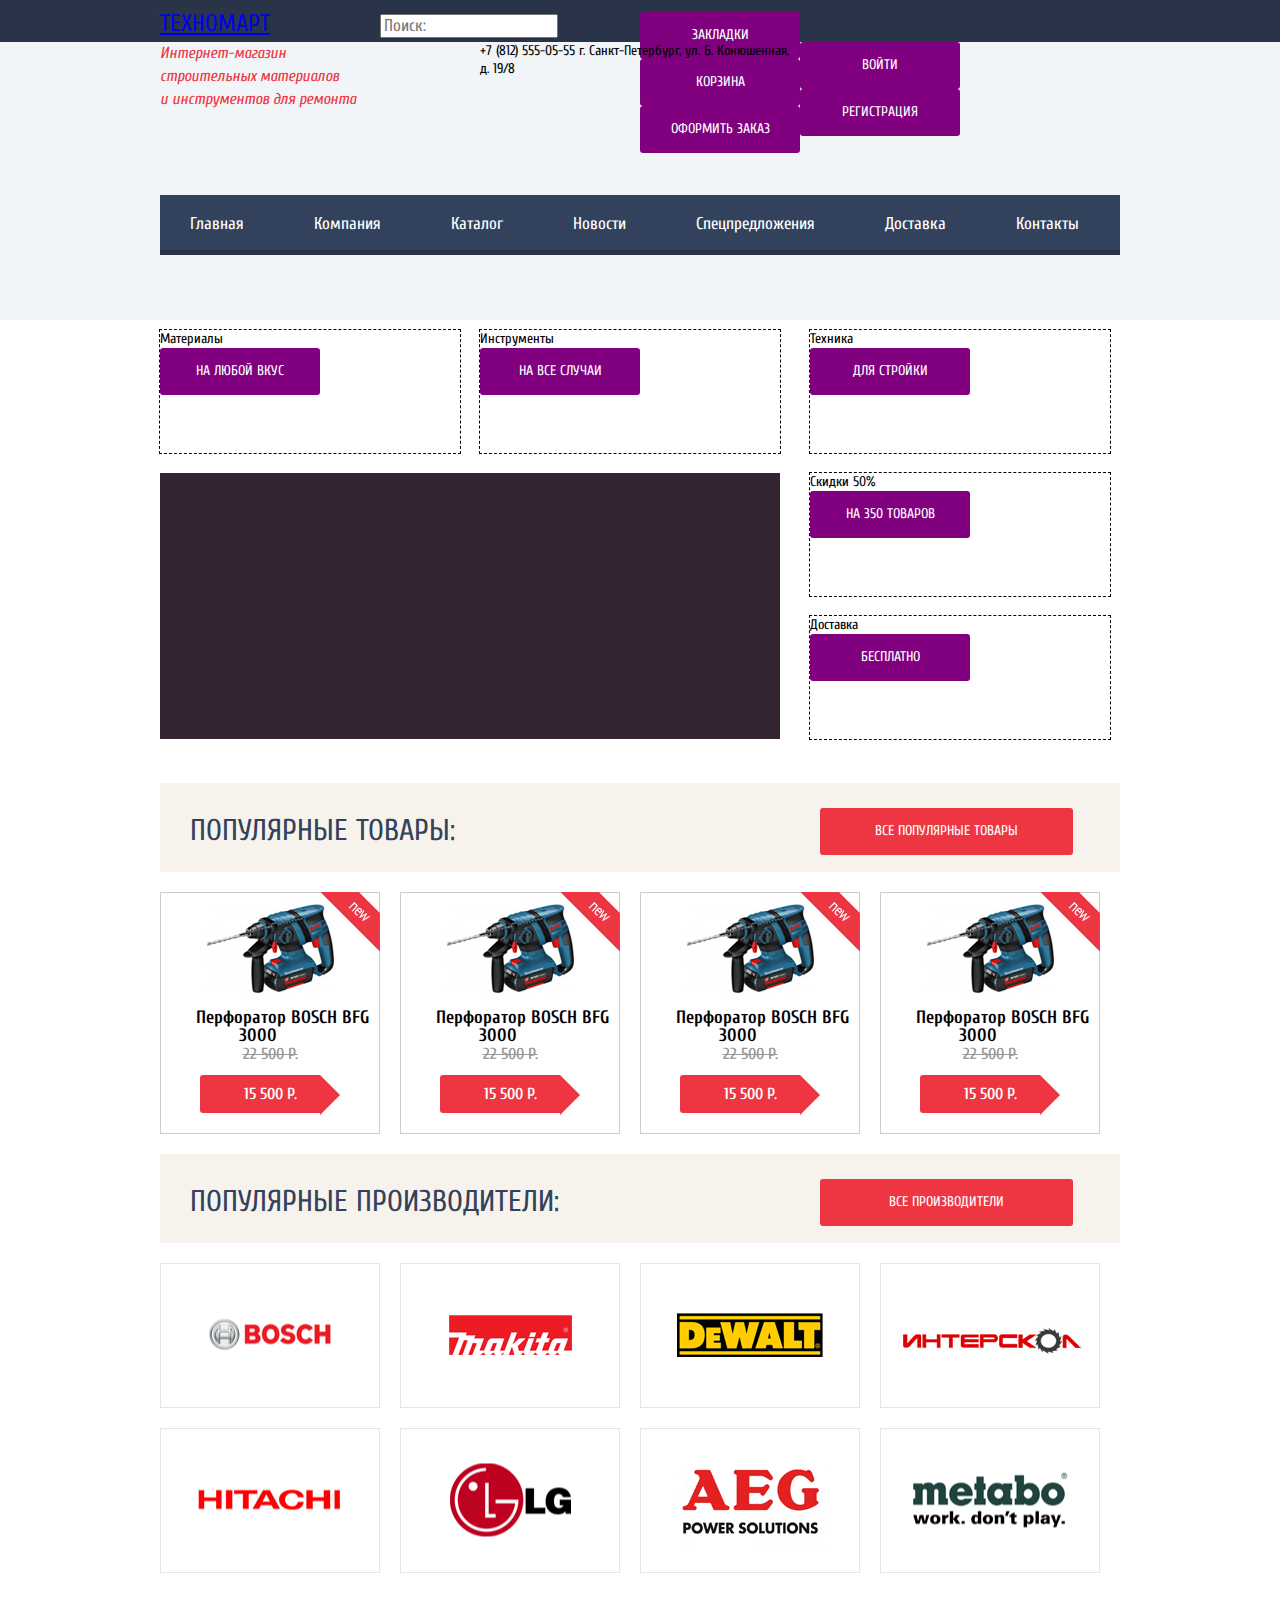
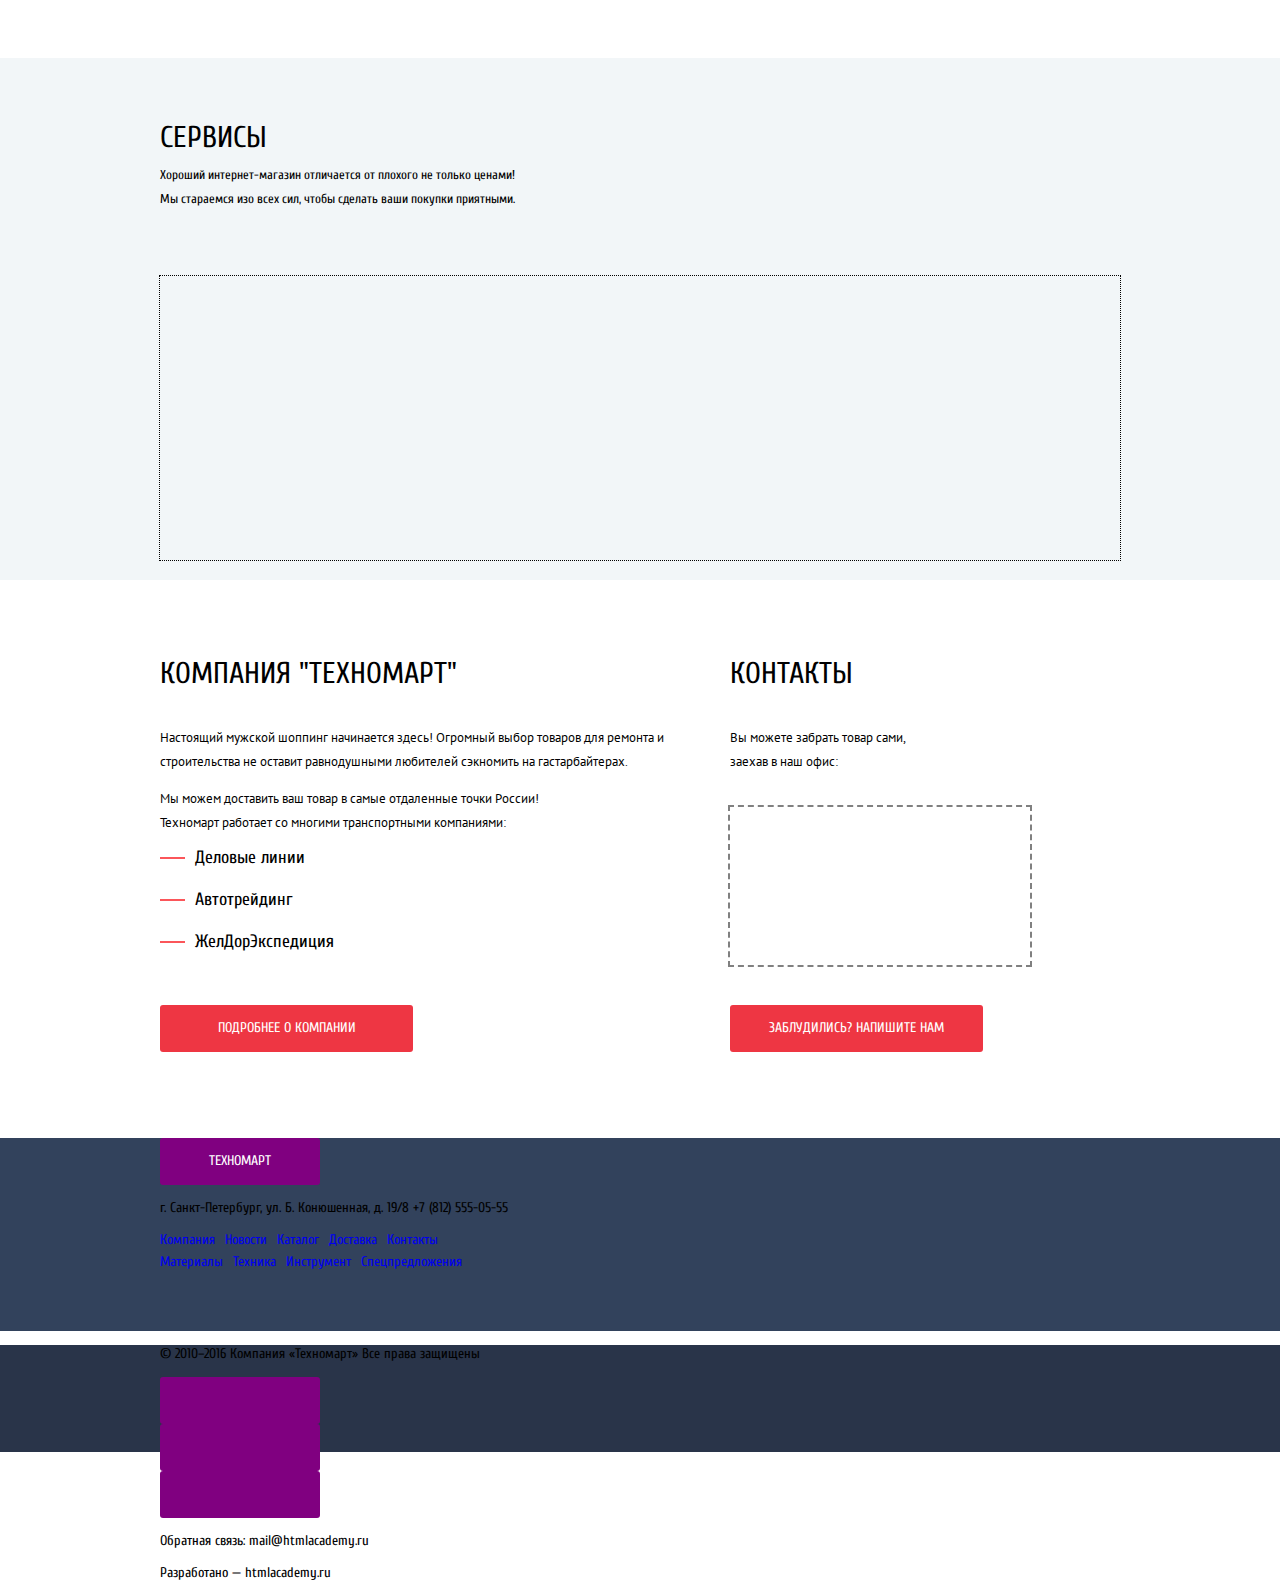
==== commit 3ec08d07: "Сетка и стилизация главной страницы - часть 2" ====
--- a/index.html
+++ b/index.html
@@ -100,93 +100,132 @@
       </section>
       <section class="index-popular">
         <div class="container">
-          <div class="index-highlight-block">
+          <div class="index-highlight-block clearfix">
             <h3 class="index-highlight-title">Популярные товары:</h3>
-            <a class="btn btn-red" href="#">Все популярные товары</a>
+            <div class="index-hightlight-btn">
+              <a class="btn btn-red" href="#">Все популярные товары</a>
+            </div>
           </div>
           <div class="index-popular-items">
-            <article class="catalog-item">
-              <img class="catalog-item-img" src="img/bosh-bfg-9000.jpg" alt="Перфоратор BOSCH BFG 9000" />
-              <b class="catalog-item-title">Перфоратор BOSCH BFG 9000</b>
-              <span class="catalog-item-price-discount">32500 Р.</span>
-              <a class="btn btn-item-price" href="#">25500 Р.</a>
+            <article class="catalog-item new">
+              <div class="actions">
+                <a href="#" class="buy">Купить</a>
+                <a href="#" class="bookmark">В закладки</a>
+              </div>
+              <div class="catalog-item-image">
+                <img src="img/bosh-bfg-3000.jpg" alt="Перфоратор BOSCH BFG 3000">
+              </div>
+              <b class="title">Перфоратор BOSCH BFG 3000</b>
+              <div class="discount">22 500 Р.</div>
+              <div class="price">15 500 Р.</div>
             </article>
-            <article class="catalog-item">
-              <img class="catalog-item-img" src="img/bosh-bfg-3000.jpg" alt="Перфоратор BOSCH BFG 3000" />
-              <b class="catalog-item-title">Перфоратор BOSCH BFG 3000</b>
-              <span class="catalog-item-price-discount">22500 Р.</span>
-              <a class="btn btn-item-price" href="#">15500 Р.</a>
+            <article class="catalog-item new">
+              <div class="actions">
+                <a href="#" class="buy">Купить</a>
+                <a href="#" class="bookmark">В закладки</a>
+              </div>
+              <div class="catalog-item-image">
+                <img src="img/bosh-bfg-3000.jpg" alt="Перфоратор BOSCH BFG 3000">
+              </div>
+              <b class="title">Перфоратор BOSCH BFG 3000</b>
+              <div class="discount">22 500 Р.</div>
+              <div class="price">15 500 Р.</div>
             </article>
-            <article class="catalog-item">
-              <img class="catalog-item-img" src="img/bosh-bfg-6000.jpg" alt="Перфоратор BOSCH BFG 6000" />
-              <b class="catalog-item-title">Перфоратор BOSCH BFG 6000</b>
-              <span class="catalog-item-price-discount">30500 Р.</span>
-              <a class="btn btn-item-price" href="#">25500 Р.</a>
+            <article class="catalog-item new">
+              <div class="actions">
+                <a href="#" class="buy">Купить</a>
+                <a href="#" class="bookmark">В закладки</a>
+              </div>
+              <div class="catalog-item-image">
+                <img src="img/bosh-bfg-3000.jpg" alt="Перфоратор BOSCH BFG 3000">
+              </div>
+              <b class="title">Перфоратор BOSCH BFG 3000</b>
+              <div class="discount">22 500 Р.</div>
+              <div class="price">15 500 Р.</div>
             </article>
-            <article class="catalog-item catalog-item-new">
-              <img class="catalog-item-img" src="img/bosh-bfg-2000.jpg" width="127" height="112" alt="Перфоратор BOSCH BFG 2000" />
-              <b class="catalog-item-title">Перфоратор BOSCH BFG 2000</b>
-              <a class="btn btn-item-price" href="#">12500 Р.</a>
+            <article class="catalog-item new">
+              <div class="actions">
+                <a href="#" class="buy">Купить</a>
+                <a href="#" class="bookmark">В закладки</a>
+              </div>
+              <div class="catalog-item-image">
+                <img src="img/bosh-bfg-3000.jpg" alt="Перфоратор BOSCH BFG 3000">
+              </div>
+              <b class="title">Перфоратор BOSCH BFG 3000</b>
+              <div class="discount">22 500 Р.</div>
+              <div class="price">15 500 Р.</div>
             </article>
           </div>
         </div>
       </section>
       <section class="index-brands">
         <div class="container">
-          <div class="index-highlight-block">
+          <div class="index-highlight-block clearfix">
             <h3 class="index-highlight-title">Популярные производители:</h3>
-            <a class="btn btn-red" href="#">Все производители</a>
+            <div class="index-hightlight-btn">
+              <a class="btn btn-red" href="#">Все производители</a>
+            </div>
           </div>
           <div class="index-popular-brands">
             <div class="index-popular-brand-item">
-              <a href="#"><img src="img/brand-bosh.gif" width="220" height="145" alt="Bosh" /></a>
-            </div>
-            <div class="index-popular-brand-item">
-              <a href="#"><img src="img/brand-makita.gif" width="220" height="145" alt="Makita" /></a>
-            </div>
-            <div class="index-popular-brand-item">
-              <a href="#"><img src="img/brand-dewalt.gif" width="220" height="145" alt="Dewalt" /></a>
-            </div>
-            <div class="index-popular-brand-item">
-              <a href="#"><img src="img/brand-interscol.gif" width="220" height="145" alt="Interskol" /></a>
-            </div>
-            <div class="index-popular-brand-item">
-              <a href="#"><img src="img/brand-hitachi.gif" width="220" height="145" alt="Hitachi" /></a>
-            </div>
-            <div class="index-popular-brand-item">
-              <a href="#"><img src="img/brand-lg.gif" width="220" height="145" alt="LG" /></a>
-            </div>
-            <div class="index-popular-brand-item">
-              <a href="#"><img src="img/brand-aeg.gif" width="220" height="145" alt="AEG" /></a>
-            </div>
-            <div class="index-popular-brand-item">
-              <a href="#"><img src="img/brand-metabo.gif" width="220" height="145" alt="Metabo" /></a>
+              <img src="img/brand-bosh.gif" alt="Bosh" />
+              <a href="#"></a>
+            </div>
+            <div class="index-popular-brand-item">
+              <img src="img/brand-makita.gif" alt="Makita" />
+              <a href="#"></a>
+            </div>
+            <div class="index-popular-brand-item">
+              <img src="img/brand-dewalt.gif" alt="Dewalt" />
+              <a href="#"></a>
+            </div>
+            <div class="index-popular-brand-item">
+              <img src="img/brand-interscol.gif" alt="Interskol" />
+              <a href="#"></a>
+            </div>
+            <div class="index-popular-brand-item">
+              <img src="img/brand-hitachi.gif" alt="Hitachi" />
+              <a href="#"></a>
+            </div>
+            <div class="index-popular-brand-item">
+              <img src="img/brand-lg.gif" alt="LG" />
+              <a href="#"></a>
+            </div>
+            <div class="index-popular-brand-item">
+              <img src="img/brand-aeg.gif" alt="AEG" />
+              <a href="#"></a>
+            </div>
+            <div class="index-popular-brand-item">
+              <img src="img/brand-metabo.gif" alt="Metabo" />
+              <a href="#"></a>
             </div>
           </div>
         </div>
       </section>
       <section class="index-services">
         <div class="container">
-          <h4>Сервисы</h4>
-          <p>
-            Хороший интернет-магазин отличается от плохого не только ценами! Мы стараемся изо всех сил, чтобы сделать ваши покупки приятными.
-          </p>
+          <div class="index-services-description">
+            <h4>Сервисы</h4>
+            <p>
+              Хороший интернет-магазин отличается от плохого не только ценами! </br>Мы стараемся изо всех сил, чтобы сделать ваши покупки приятными.
+            </p>
+          </div>
           <div class="index-services-slider">
 
           </div>
         </div>
       </section>
       <section class="index-about-company">
-        <div class="container">
+        <div class="container clearfix">
           <div class="about-company-left">
             <h4>Компания "Техномарт"</h4>
             <p>
               Настоящий мужской шоппинг начинается здесь! Огромный выбор товаров для ремонта и строительства не оставит равнодушными любителей сэкномить на гастарбайтерах.
             </p>
             <p>
-              Мы можем доставить ваш товар в самые отдаленные точки России! Техномарт работает со многими транспортными компаниями:
-            </p>
-            <ul class="list-default list-red-lines">
+              Мы можем доставить ваш товар в самые отдаленные точки России! </br>Техномарт работает со многими транспортными компаниями:
+            </p>
+            <ul class="list-default list-lines">
               <li>Деловые линии</li>
               <li>Автотрейдинг</li>
               <li>ЖелДорЭкспедиция</li>
--- a/css/style.css
+++ b/css/style.css
@@ -145,7 +145,8 @@
 .main-menu a:active {
   color: #8e939c;
 }
-
+/*===================================*/
+/*Слайдер*/
 
 .index-promo-slider {
   float: left;
@@ -187,6 +188,50 @@
   margin-right: 0;
 }
 
+/*Конец блока слайдера*/
+
+.index-popular {
+  margin-top: 53px;
+}
+
+.index-highlight-block {
+  background-color: #f7f3ec;
+  height: 89px;
+  padding-left: 30px;
+}
+
+.index-highlight-title {
+  float: left;
+  width: 450px;
+  margin-top: 33px;
+}
+
+.index-hightlight-btn {
+  float: right;
+  width: 300px;
+  margin-top: 25px;
+}
+
+.btn {
+  font-size: 14px;
+  line-height: 18px;
+  display: block;
+  width: 160px;
+  height: 33px;
+  padding-top: 14px;
+  text-align: center;
+  text-decoration: none;
+  text-transform: uppercase;
+  color: #fff;
+  border-radius: 3px;
+  background-color: purple;
+}
+
+.btn-red {
+  width: 253px;
+  background-color: #ee3643;
+}
+
 .index-services {
   background-color: #f2f6f8;
   height: 522px;
@@ -201,3 +246,266 @@
   height: 107px;
   background-color: #293449;
 }
+
+.index-popular-items {
+  font-size: 0;
+  margin-top: 20px;
+}
+
+.index-popular-items .catalog-item:last-of-type {
+  margin-right: 0;
+}
+
+/*Переделать потом*/
+/*Ипорт из демки списка товаров*/
+.catalog-item {
+  font-size: 16px;
+  font-weight: 600;
+  position: relative;
+  display: inline-block;
+  vertical-align: top;
+  width: 218px;
+  margin-right: 20px;
+  margin-bottom: 20px;
+  text-align: center;
+  border: 1px solid #ccc;
+}
+
+.new:before {
+  position: absolute;
+  top: -1px;
+  right: -1px;
+  z-index: 10;
+  width: 60px;
+  height: 60px;
+  content: '';
+  background: url('../img/new-flag.png') no-repeat 0 0;
+}
+
+.catalog-item .actions {
+  position: absolute;
+  top: 0;
+  left: 0;
+  width: 218px;
+  height: 88px;
+  padding: 40px 0;
+  background-color: #fff;
+}
+
+.actions .buy,
+.actions .bookmark {
+  font-family: 'Cuprum', 'Arial', sans-serif;
+  font-size: 14px;
+  display: block;
+  width: 135px;
+  margin: 0 auto 7px;
+  padding: 10px 0;
+  text-decoration: none;
+  text-transform: uppercase;
+  color: #fff;
+  border-radius: 3px;
+  background-color: #63a63e;
+}
+
+.actions .buy {
+  box-shadow: inset 0 -3px 0 #367315;
+}
+
+.actions .bookmark {
+  width: 129px;
+  padding: 7px 0;
+  color: #63a63e;
+  border: 3px solid #63a63e;
+  background-color: #fff;
+}
+
+.catalog-item .actions {
+  display: none;
+}
+
+.catalog-item:hover .actions {
+  display: block;
+}
+
+.catalog-item-image {
+
+  overflow: hidden;
+}
+
+.catalog-item-image img {
+  max-width: 100%;
+}
+
+.catalog-item .title {
+  font-size: 18px;
+  margin-top: 10px;
+  margin-bottom: 15px;
+  padding: 0 25px;
+}
+
+.catalog-item .discount {
+  min-height: 20px;
+  margin-bottom: 10px;
+  text-decoration: line-through;
+  color: #999;
+}
+
+.catalog-item .price {
+  position: relative;
+  width: 80px;
+  margin: 0 auto 20px;
+  padding: 10px 30px;
+  color: #fff;
+  border-radius: 3px;
+  background: #ee3643;
+}
+
+.catalog-item .price:after {
+  position: absolute;
+  top: 0;
+  right: -20px;
+  width: 0;
+  height: 0;
+  content: '';
+  border: 20px solid #fff;
+  border-left-color: #ee3643;
+}
+
+/*=============*/
+
+.index-popular-brands {
+  font-size: 0;
+  margin-top: 20px;
+  margin-bottom: 65px;
+}
+
+.index-popular-brand-item {
+  position: relative;
+  display: inline-block;
+  vertical-align: top;
+  width: 218px;
+  height: 143px;
+  border: 1px solid #e5e5e5;
+  margin-right: 20px;
+  margin-bottom: 20px;
+  text-align: center;
+}
+
+.index-popular-brand-item:nth-child(4n+4) {
+  margin-right: 0;
+}
+
+.index-popular-brand-item img {
+  margin-top: 71px;
+  transform: translateY(-50%);
+  overflow: hidden;
+}
+
+.index-popular-brand-item a {
+  position: absolute;
+  left: 0;
+  top: 0;
+  width: 100%;
+  height: 100%;
+}
+
+.index-popular-brand-item:hover {
+  box-shadow: 0 10px 25px 0 rgba(0, 0, 0, 0.5);
+}
+
+.index-popular-brand-item:active {
+  box-shadow: 0 4px 10px 0 rgba(0, 0, 0, 0.5);
+}
+
+.index-popular-brand-item:active img {
+  opacity: 0.3;
+}
+
+.index-services-description {
+  padding-top: 68px;
+  width: 460px;
+  height: 150px;
+}
+
+.index-services-description h4 {
+  margin: 0;
+}
+
+.index-services-description p {
+  font-size: 13px;
+  line-height: 24px;
+  width: 400px;
+}
+
+.index-services-slider {
+  height: 284px;
+  width: 100%;
+  outline: 1px dotted black;
+}
+
+.index-about-company {
+  margin-bottom: 86px;
+}
+
+.index-about-company p {
+  font-family: "PT Sans", sans-serif;
+  font-size: 13px;
+  line-height: 24px;
+}
+
+.about-company-left {
+  float: left;
+  width: 560px;
+}
+
+.about-company-right {
+  float: right;
+  width: 390px;
+}
+
+.about-company-left h4 {
+  margin-top: 82px;
+}
+
+.about-company-left p {
+  width: 520px;
+}
+
+.about-company-right h4 {
+  margin-top: 82px;
+}
+
+.about-company-right p {
+  width: 180px;
+}
+
+.list-lines {
+  margin-bottom: 31px;
+}
+
+.list-lines li {
+  position: relative;
+  display: block;
+  font-size: 18px;
+  line-height: 20px;
+  padding-left: 35px;
+  padding-bottom: 22px;
+}
+
+.list-lines li::before {
+  content: "";
+  position: absolute;
+  top: 9px;
+  left: 0;
+  width: 25px;
+  height: 2px;
+  background-color: #fb565a;
+}
+
+.index-about-map {
+  width: 300px;
+  height: 158px;
+  outline: 2px dashed grey;
+  margin-top: 33px;
+  margin-bottom: 40px;
+}
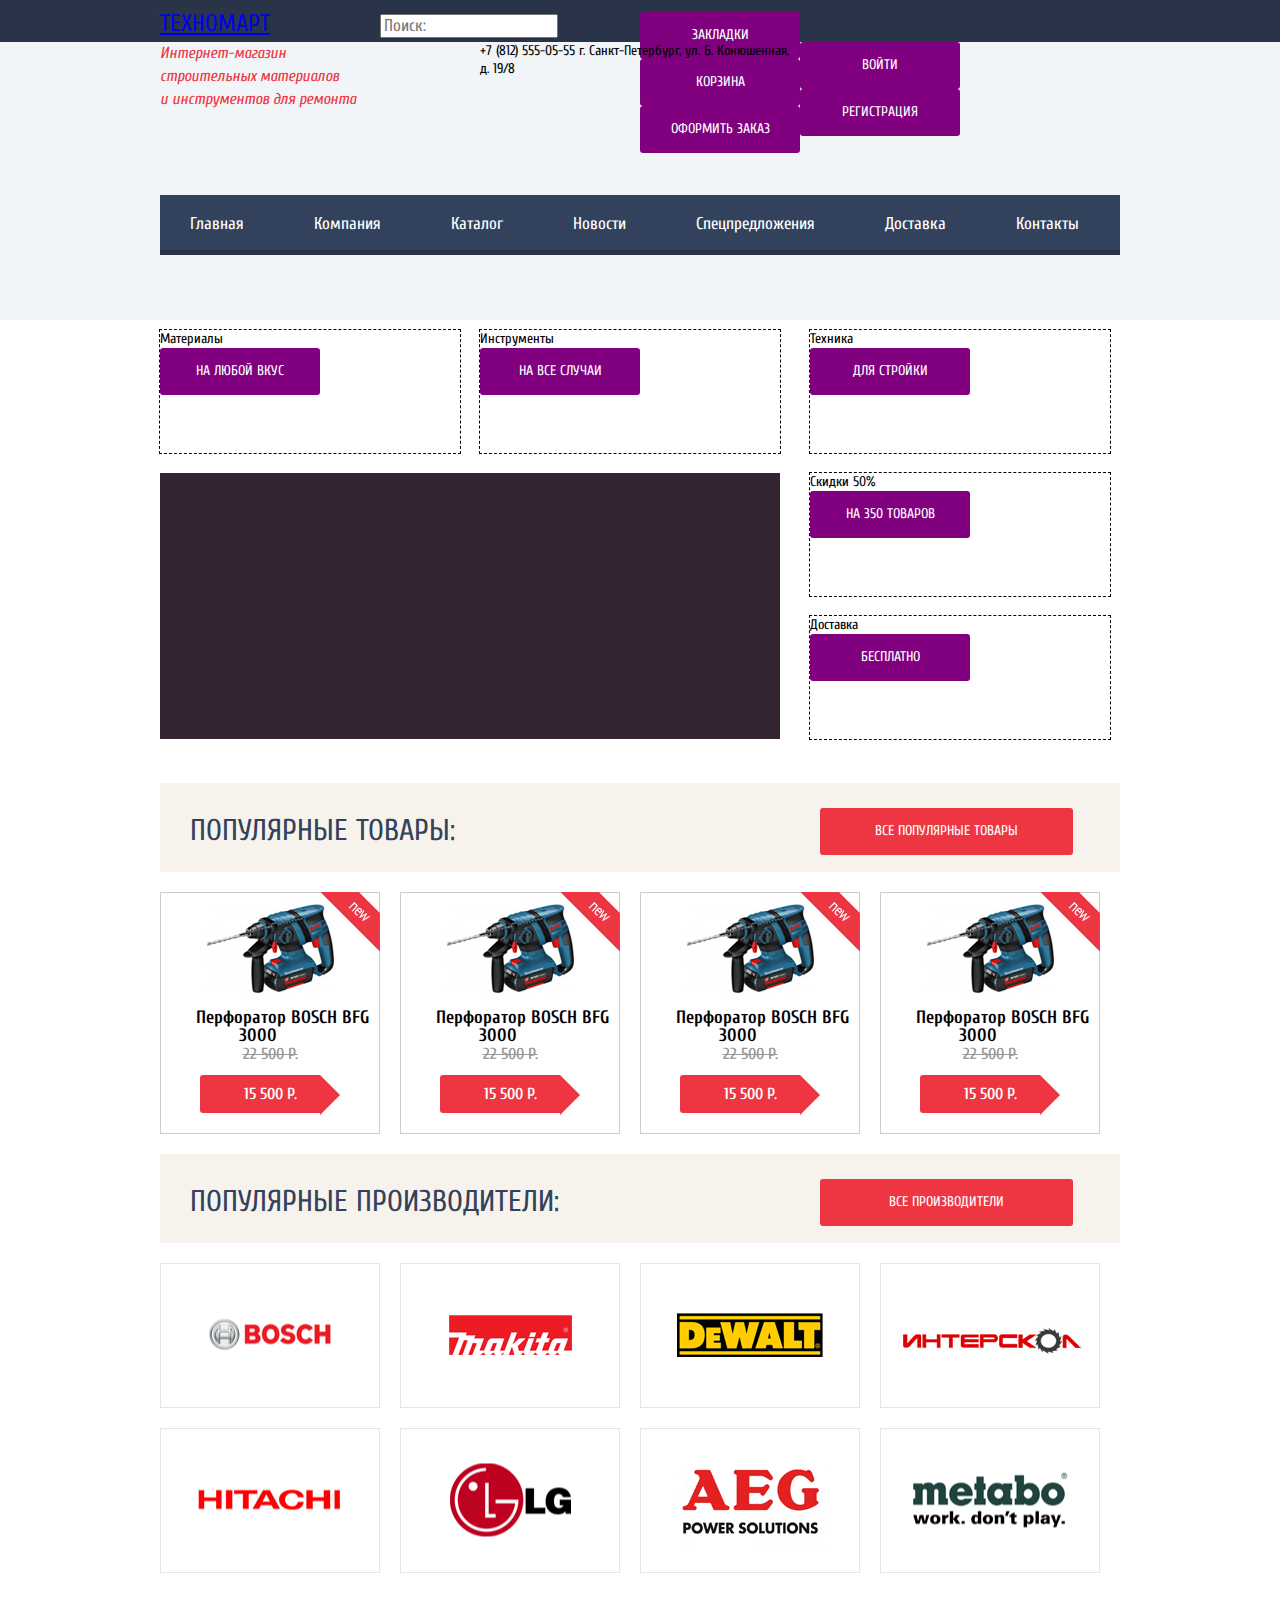
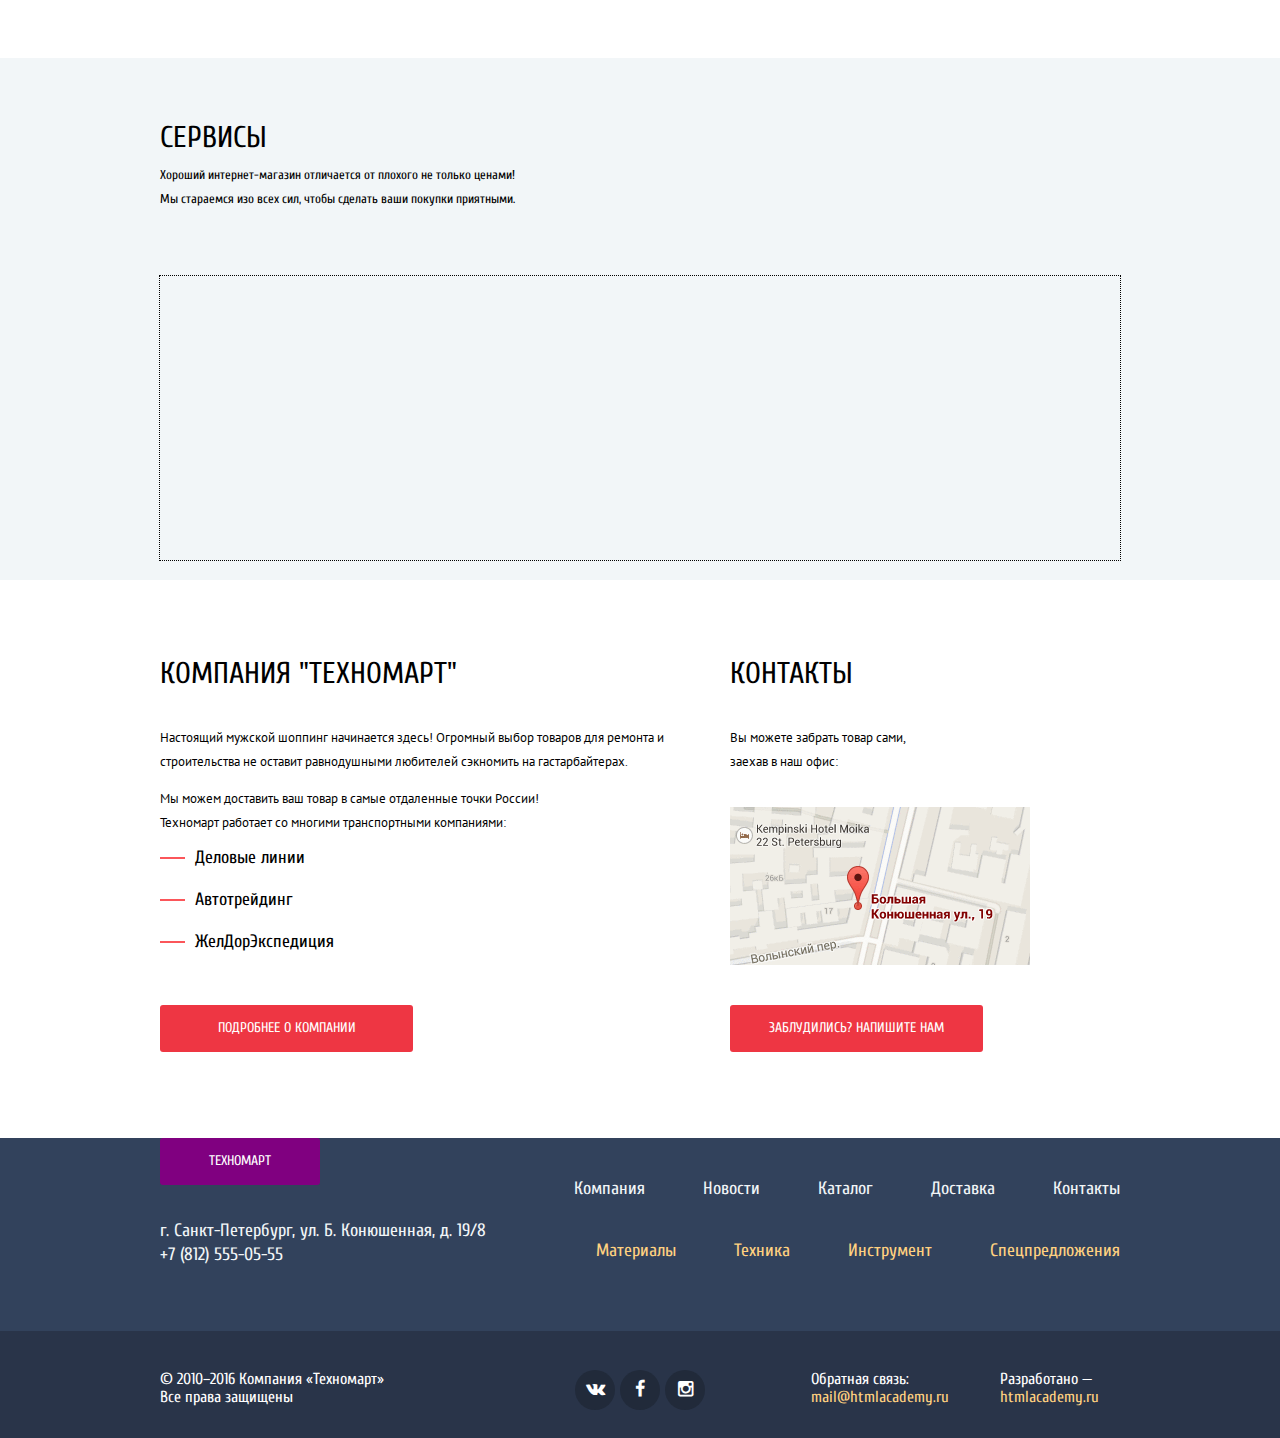
==== commit d275eb96: "Сетка и стилизация главной страницы - часть 3" ====
--- a/index.html
+++ b/index.html
@@ -238,7 +238,7 @@
               Вы можете забрать товар сами, заехав в наш офис:
             </p>
             <div class="index-about-map">
-
+              <img src="img/index-map.gif" alt="" />
             </div>
             <a class="btn btn-red" href="#">Заблудились? Напишите нам</a>
           </div>
@@ -247,26 +247,26 @@
     </main>
     <footer class="main-footer container-fluid">
       <div class="footer-info">
-        <div class="container">
+        <div class="container clearfix">
           <div class="footer-info-left">
             <a class="btn btn-logo" href="#">Техномарт</a>
             <p>
-              г. Санкт-Петербург, ул. Б. Конюшенная, д. 19/8 +7 (812) 555-05-55
+              г. Санкт-Петербург, ул. Б. Конюшенная, д. 19/8 </br>+7 (812) 555-05-55
             </p>
           </div>
           <div class="footer-info-right">
             <ul class="list-default list-footer-up-nav">
-              <li><a class="list-link" href="#">Компания</a></li>
-              <li><a class="list-link" href="#">Новости</a></li>
-              <li><a class="list-link" href="#">Каталог</a></li>
-              <li><a class="list-link" href="#">Доставка</a></li>
-              <li><a class="list-link" href="#">Контакты</a></li>
+              <li><a href="#">Компания</a></li>
+              <li><a href="#">Новости</a></li>
+              <li><a href="#">Каталог</a></li>
+              <li><a href="#">Доставка</a></li>
+              <li><a href="#">Контакты</a></li>
             </ul>
             <ul class="list-default list-footer-bottom-nav">
-              <li><a class="list-link" href="#">Материалы</a></li>
-              <li><a class="list-link" href="#">Техника</a></li>
-              <li><a class="list-link" href="#">Инструмент</a></li>
-              <li><a class="list-link" href="#">Спецпредложения</a></li>
+              <li><a href="#">Материалы</a></li>
+              <li><a href="#">Техника</a></li>
+              <li><a href="#">Инструмент</a></li>
+              <li><a href="#">Спецпредложения</a></li>
             </ul>
           </div>
         </div>
@@ -281,19 +281,19 @@
           </div>
           <div class="footer-copyrights-item">
             <div class="footer-social">
-              <a class="btn btn-social btn-social-vkontakte" href="#"></a>
-              <a class="btn btn-social btn-social-facebook" href="#"></a>
-              <a class="btn btn-social btn-social-instagramm" href="#"></a>
+              <a class="btn-footer-social" href="#">Vkontakte <span class="icon-vk"></span></a>
+              <a class="btn-footer-social" href="#">Facebook <span class="icon-facebook"></span></a>
+              <a class="btn-footer-social" href="#">Instagram <span class="icon-instagramm"></span></a>
             </div>
           </div>
           <div class="footer-copyrights-item">
             <p>
               Обратная связь:
-              mail@htmlacademy.ru
+              <a href="#">mail@htmlacademy.ru</a>
             </p>
             <p>
               Разработано —
-              htmlacademy.ru
+              <a href="#">htmlacademy.ru</a>
             </p>
           </div>
         </div>
--- a/css/style.css
+++ b/css/style.css
@@ -235,16 +235,6 @@
 .index-services {
   background-color: #f2f6f8;
   height: 522px;
-}
-
-.footer-info {
-  background-color: #32425c;
-  height: 193px;
-}
-
-.footer-copyrights {
-  height: 107px;
-  background-color: #293449;
 }
 
 .index-popular-items {
@@ -505,7 +495,236 @@
 .index-about-map {
   width: 300px;
   height: 158px;
-  outline: 2px dashed grey;
   margin-top: 33px;
   margin-bottom: 40px;
 }
+
+/*====================*/
+.footer-info {
+  background-color: #32425c;
+  height: 193px;
+}
+
+.footer-info-left {
+  float: left;
+  width: 390px;
+}
+
+.footer-info-left p {
+  font-size: 18px;
+  line-height: 24px;
+  color: #f1f5f7;
+  margin-top: 34px;
+}
+
+.footer-info-right {
+  float: right;
+  width: 570px;
+}
+
+.list-footer-up-nav {
+  display: block;
+  width: 100%;
+  margin-top: 39px;
+  text-align: right;
+}
+
+.list-footer-up-nav li {
+  margin-left: 58px;
+  margin-right: 0;
+}
+
+.list-footer-up-nav li:first-of-type {
+  margin-left: 0;
+}
+
+.list-footer-up-nav a {
+  color: #f1f5f7;
+  font-size: 18px;
+  line-height: 24px;
+}
+
+.list-footer-up-nav a:hover {
+  text-decoration: underline;
+}
+
+.list-footer-up-nav a:active {
+  color: #929caa;
+  text-decoration: none;
+}
+
+.list-footer-bottom-nav {
+  display: block;
+  width: 100%;
+  margin-top: 36px;
+  text-align: right;
+}
+
+.list-footer-bottom-nav a {
+  color: #ffd180;
+  font-size: 18px;
+  line-height: 24px;
+}
+
+.list-footer-bottom-nav a:hover {
+  text-decoration: underline;
+}
+
+.list-footer-bottom-nav a:active {
+  color: #998a6e;
+  text-decoration: none;
+}
+
+.list-footer-bottom-nav li {
+  margin-left: 58px;
+  margin-right: 0;
+}
+
+.list-footer-bottom-nav li:first-of-type {
+  margin-left: 0;
+}
+
+
+/*===========================*/
+.footer-copyrights {
+  height: 107px;
+  background-color: #293449;
+  font-size: 0;
+}
+
+.footer-copyrights-item {
+  display: inline-block;
+  vertical-align: top;
+  width: 320px;
+  text-align: center;
+  margin-top: 39px;
+}
+
+.footer-copyrights-item p {
+  display: inline-block;
+  vertical-align: top;
+  font-size: 16px;
+  line-height: 18px;
+  color: #ffffff;
+  width: 140px;
+  text-align: left;
+  padding-top: 0;
+  margin-top: 0;
+}
+
+.footer-copyrights-item:first-of-type p {
+  width: 230px;
+  display: inline-block;
+}
+
+.footer-copyrights-item:first-of-type {
+  text-align: left;
+}
+
+.footer-copyrights-item:last-of-type p:last-child {
+  width: 110px;
+  margin-left: 49px;
+}
+
+.footer-copyrights-item:last-of-type a {
+  text-decoration: none;
+  color: #ffd180;
+}
+
+.footer-copyrights-item:last-of-type a:hover {
+  text-decoration: underline;
+  color: #ffd180;
+}
+
+.footer-copyrights-item:last-of-type a:active {
+  text-decoration: none;
+  color: #ee3643;
+}
+
+.btn-footer-social {
+  display: inline-block;
+  padding: 0;
+  width: 40px;
+  height: 40px;
+  border-radius: 50%;
+  background-color: #212a3a;
+  color: #ffffff;
+  text-align: center;
+  margin-right: 5px;
+  font-size: 0;
+  text-decoration: none;
+}
+
+.btn-footer-social:last-of-type {
+  margin-right: 0;
+}
+
+.btn-footer-social span {
+  font-size: 18px;
+  line-height: 40px;
+}
+
+.btn-footer-social:hover {
+  background-color: #ee3643;
+}
+
+.btn-footer-social:active {
+  background-color: #ee3643;
+}
+
+/*Иконочный шрифт*/
+
+@font-face {
+  font-weight: normal;
+  font-style: normal;
+
+  font-family: "symbols-technomart";
+  src: url("../fonts/symbols-technomart.woff") format("woff"),
+       url("../fonts/symbols-technomart.woff2") format("woff2");
+}
+
+[class^="icon-"]::before,
+[class*=" icon-"]::before {
+  display: inline-block;
+  width: 1em;
+  margin-right: 0.2em;
+  margin-left: 0.2em;
+
+  font-weight: normal;
+  line-height: 1em;
+  font-family: "symbols-technomart";
+  text-align: center;
+  text-transform: none;
+  text-decoration: inherit;
+  font-style: normal;
+  font-variant: normal;
+
+  speak: none;
+}
+
+.icon-left::before { content: "\3c"; } /* "&lt;" */
+.icon-right::before { content: "\3e"; } /* "&gt;" */
+.icon-basket::before { content: "\62"; } /* "b" */
+.icon-facebook::before { content: "\66"; } /* "f" */
+.icon-twitter::before { content: "\74"; } /* "t" */
+.icon-vk::before { content: "\76"; } /* "v" */
+.icon-up::before { content: "\2c4"; } /* "Л„" */
+.icon-down::before { content: "\2c5"; } /* "Л…" */
+.icon-left-big::before { content: "\2190"; } /* "в†ђ" */
+.icon-right-big::before { content: "\2192"; } /* "в†’" */
+.icon-login::before { content: "\2386"; } /* "вЋ†" */
+.icon-logout::before { content: "\241b"; } /* "вђ›" */
+.icon-up-dir::before { content: "\25b2"; } /* "в–І" */
+.icon-down-dir::before { content: "\25bc"; } /* "в–ј" */
+.icon-circle::before { content: "\25cb"; } /* "в—‹" */
+.icon-circle-dot::before { content: "\25cf"; } /* "в—Џ" */
+.icon-star::before { content: "\2605"; } /* "в…" */
+.icon-check-off::before { content: "\2610"; } /* "вђ" */
+.icon-check-on::before { content: "\2611"; } /* "в‘" */
+.icon-youtube::before { content: "\f39e"; } /* "пЋћ" */
+.icon-home::before { content: "\1f3e0"; } /* "\1f3e0" */
+.icon-user::before { content: "\1f468"; } /* "\1f468" */
+.icon-phone::before { content: "\1f4de"; } /* "\1f4de" */
+.icon-instagramm::before { content: "\1f4f7"; } /* "\1f4f7" */
+.icon-search::before { content: "\1f50d"; } /* "\1f50d" */
+.icon-bookmark::before { content: "\1f516"; } /* "\1f516" */
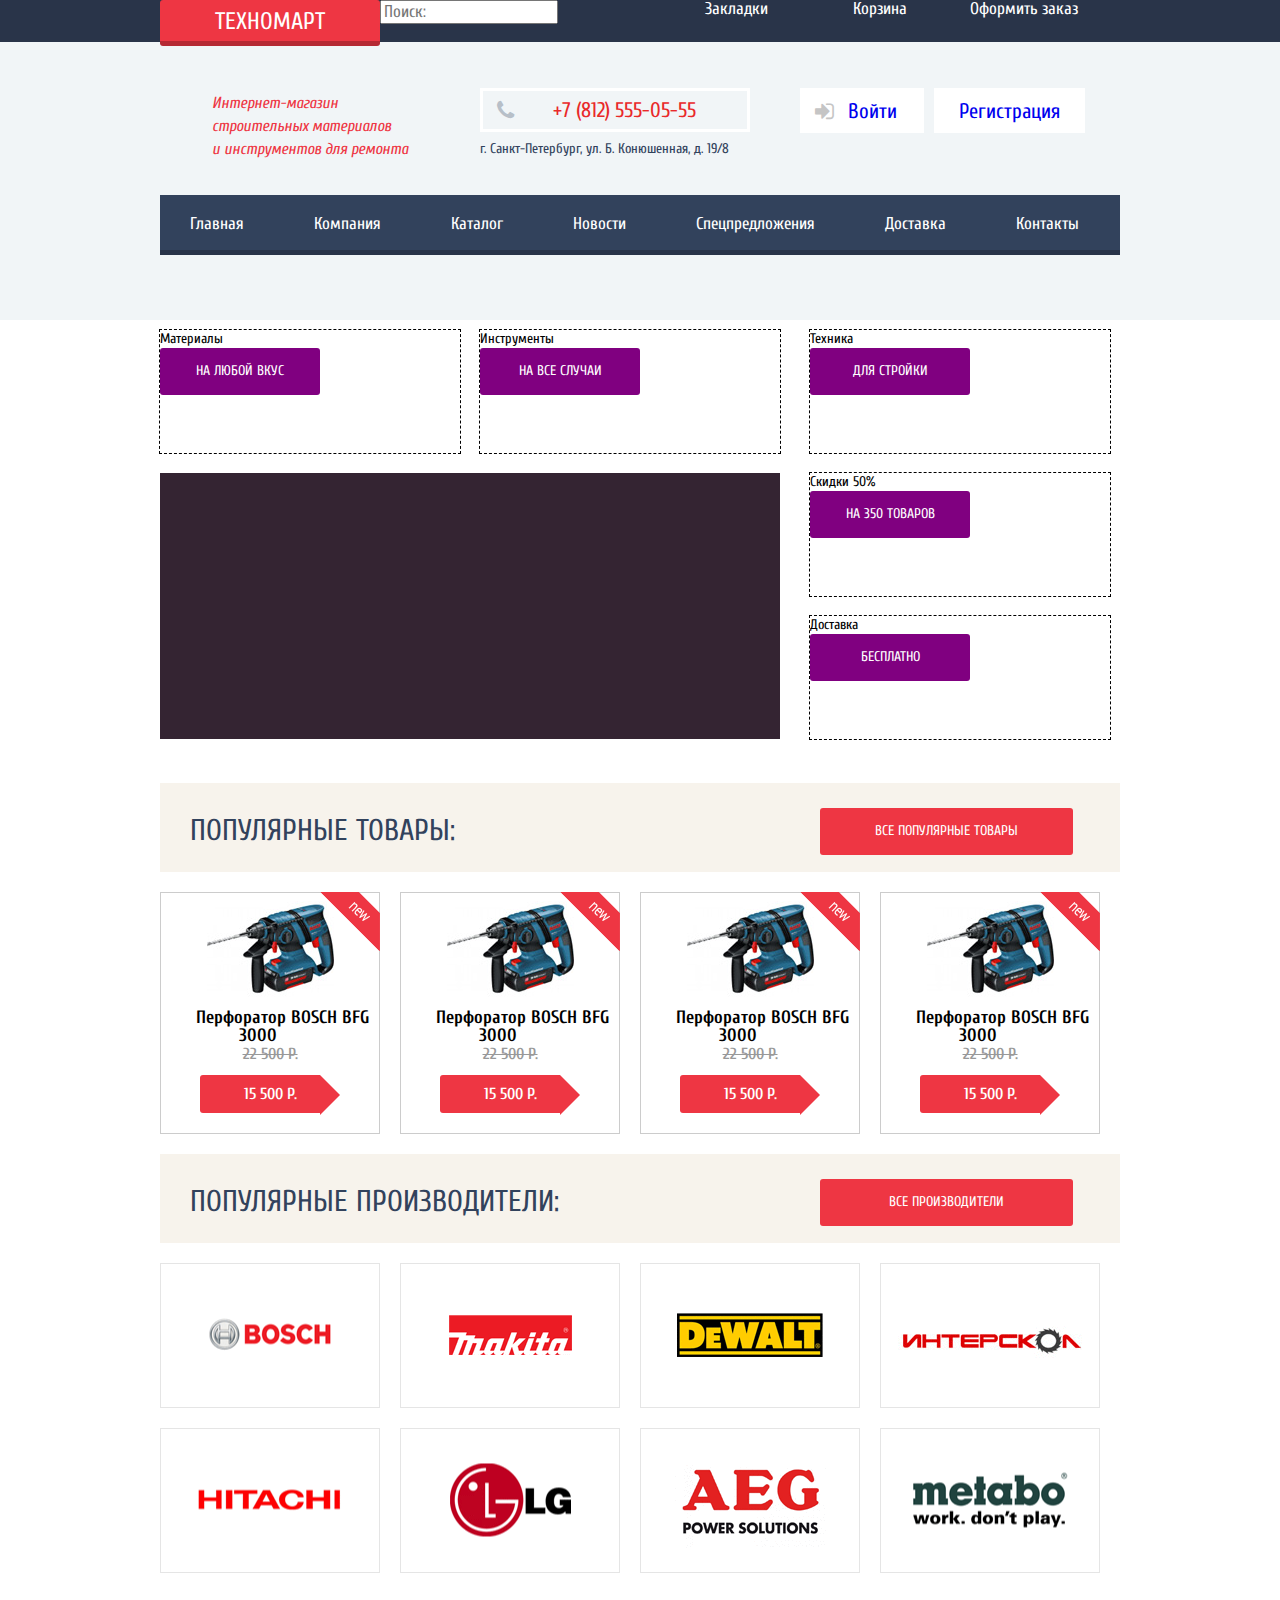
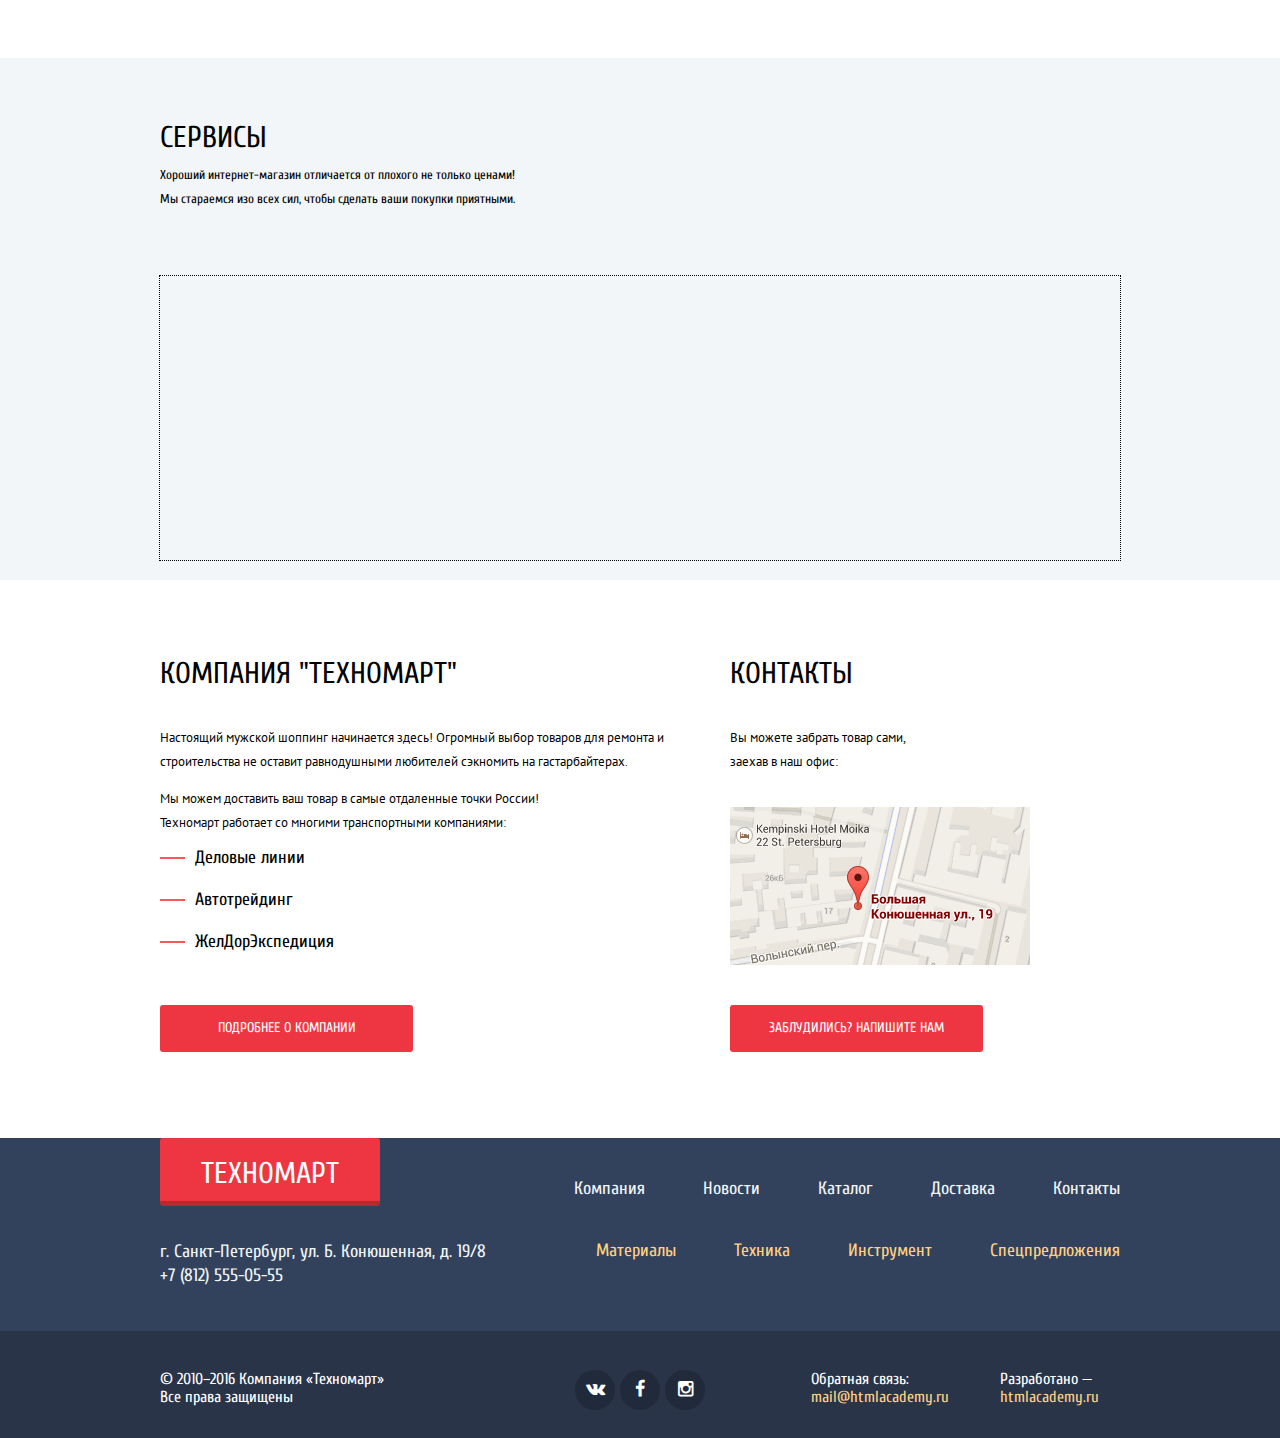
==== commit 64e84915: "Сетка и стилизация главной - часть 4" ====
--- a/index.html
+++ b/index.html
@@ -12,7 +12,7 @@
       <div class="main-header">
         <nav class="top-navigation container">
           <div class="nav-logo">
-            <a href="#">Техномарт</a>
+            <a class="btn btn-logo-header" href="#">Техномарт</a>
           </div>
           <div class="nav-search">
             <form>
@@ -21,9 +21,9 @@
             </form>
           </div>
           <div class="nav-user-items">
-            <a class="btn btn-user-item" href="#">Закладки</a>
-            <a class="btn btn-user-item" href="#">Корзина</a>
-            <a class="btn btn-user-item" href="#">Оформить заказ</a>
+            <a class="btn-user-item" href="#">Закладки</a>
+            <a class="btn-user-item" href="#">Корзина</a>
+            <a class="btn-user-item" href="#">Оформить заказ</a>
           </div>
         </nav>
       </div>
@@ -38,9 +38,9 @@
             <span class="header-about-number">+7 (812) 555-05-55</span>
             <span class="header-about-adress">г. Санкт-Петербург, ул. Б. Конюшенная, д. 19/8</span>
           </div>
-          <div class="header-about-info-item">
-            <a class="btn btn-login btn-registration" href="#">Войти</a>
-            <a class="btn btn-registration" href="#">Регистрация</a>
+          <div class="header-about-info-item header-user-items">
+            <a class="btn-login" href="#">Войти</a>
+            <a class="btn-registration" href="#">Регистрация</a>
           </div>
         <div class="main-menu">
           <ul class="list-default list-main-menu">
@@ -249,7 +249,7 @@
       <div class="footer-info">
         <div class="container clearfix">
           <div class="footer-info-left">
-            <a class="btn btn-logo" href="#">Техномарт</a>
+            <a class="btn btn-logo-footer" href="#">Техномарт</a>
             <p>
               г. Санкт-Петербург, ул. Б. Конюшенная, д. 19/8 </br>+7 (812) 555-05-55
             </p>
--- a/css/style.css
+++ b/css/style.css
@@ -64,11 +64,11 @@
 .top-navigation {
   vertical-align: top;
   font-size: 0;
-  padding: 12px 10px;
 }
 
 .nav-logo {
   display: inline-block;
+  vertical-align: top;
   width: 220px;
   font-size: 24px;
   line-height: 24px;
@@ -88,6 +88,16 @@
   width: 480px;
   font-size: 17px;
   line-height: 18px;
+  text-align: center;
+}
+
+.btn-user-item {
+  display: inline-block;
+  vertical-align: top;
+  width: 140px;
+  background-color: transparent;
+  text-decoration: none;
+  color: #ffffff;
 }
 
 .header-about-info {
@@ -112,6 +122,111 @@
   width: 210px;
   padding: 0;
   margin: 0;
+  margin-top: 50px;
+  margin-left: 52px;
+}
+
+.header-about-number {
+  display: block;
+  position: relative;
+  font-size: 21px;
+  line-height: 18px;
+  width: 194px;
+  height: 28px;
+  border: 3px solid #ffffff;
+  text-align: left;
+  padding-left: 70px;
+  padding-top: 10px;
+  color: #e9292a;
+  margin-top: 46px;
+}
+
+.header-about-number::before {
+  position: absolute;
+  top: 10px;
+  left: 14px;
+  content: "\1f4de";
+  color: #b7bfc8;
+  font-family: "symbols-technomart";
+  font-size: 22px;
+  line-height: 18px;
+}
+
+.header-about-adress {
+  display: block;
+  font-size: 14px;
+  line-height: 24px;
+  color: #32425c;
+  margin-top: 5px;
+}
+
+.header-user-items {
+  font-size: 0;
+  margin-top: 46px;
+  height: auto;
+}
+
+.btn-login {
+  position: relative;
+  display: inline-block;
+  vertical-align: top;
+  height: 31px;
+  background-color: #ffffff;
+  text-decoration: none;
+  font-size: 21px;
+  line-height: 18px;
+  padding-left: 48px;
+  padding-top: 14px;
+  padding-right: 27px;
+}
+
+.btn-login::before {
+  position: absolute;
+  top: 14px;
+  left: 15px;
+  content: "\2386";
+  color: #c5c5c5;
+  font-family: "symbols-technomart";
+  font-size: 22px;
+  line-height: 18px;
+}
+
+.btn-login:hover {
+  color: #ee3643;
+}
+
+.btn-login:hover::before {
+  color: #32425c;
+}
+
+.btn-login:active {
+  color: #b2b2b2;
+}
+
+.btn-login:active::before {
+  color: #c5c5c5;
+}
+
+.btn-registration {
+  display: inline-block;
+  vertical-align: top;
+  height: 31px;
+  background-color: #ffffff;
+  text-decoration: none;
+  font-size: 21px;
+  line-height: 18px;
+  padding-left: 25px;
+  padding-top: 14px;
+  padding-right: 25px;
+  margin-left: 10px;
+}
+
+.btn-registration:hover {
+  color: #ee3643;
+}
+
+.btn-registration:active {
+  color: #b2b2b2;
 }
 
 .main-menu {
@@ -503,6 +618,26 @@
 .footer-info {
   background-color: #32425c;
   height: 193px;
+}
+
+.btn-logo-header {
+  font-size: 24px;
+  line-height: 24px;
+  height: 21px;
+  width: 220px;
+  padding: 10px 0;
+  background-color: #ee3643;
+  border-bottom: 5px solid #b52933;
+}
+
+.btn-logo-footer {
+  font-size: 30px;
+  line-height: 30px;
+  height: 21px;
+  width: 220px;
+  padding: 21px 0;
+  background-color: #ee3643;
+  border-bottom: 5px solid #b52933;
 }
 
 .footer-info-left {
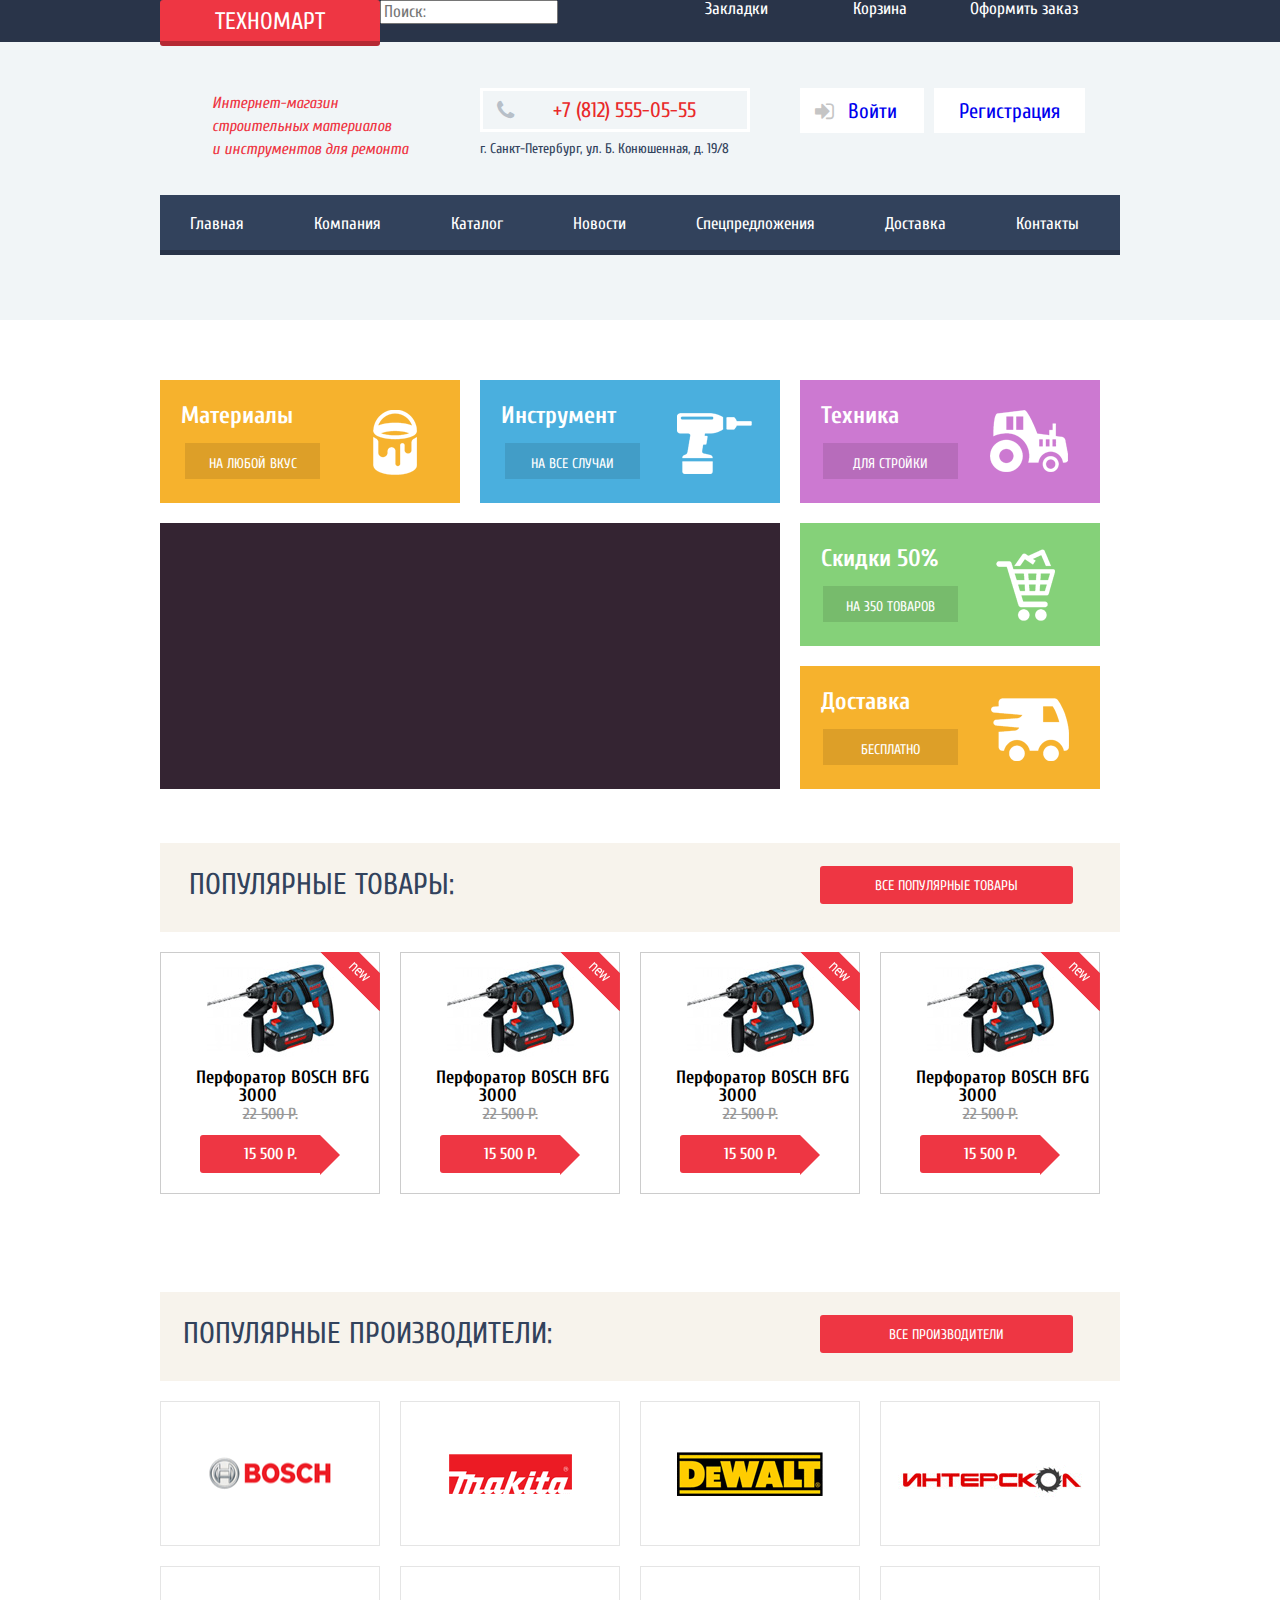
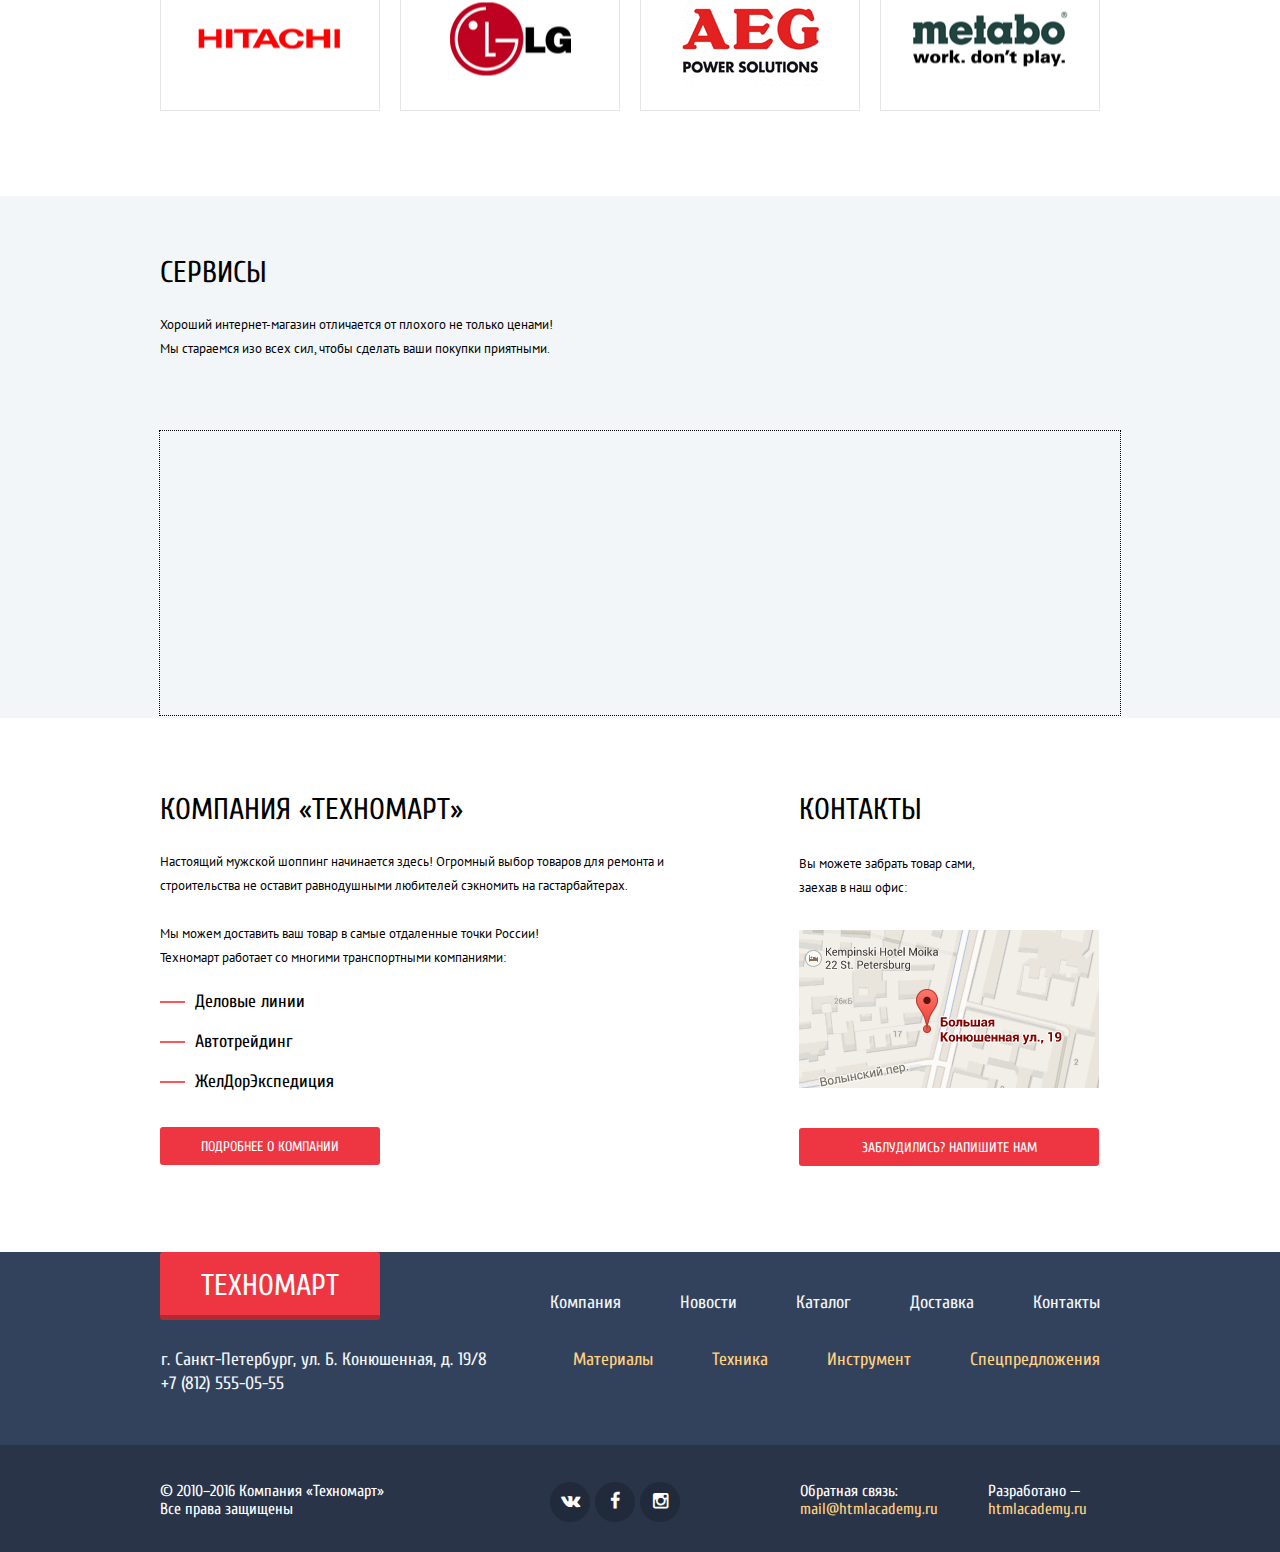
==== commit 4f273a52: "Сетка и стилизация главной - часть - 5" ====
--- a/index.html
+++ b/index.html
@@ -63,13 +63,19 @@
             <div class="index-promo-item index-promo-materials">
               <div class="index-promo-item-description">
                 <span>Материалы</span>
-                <a class="btn btn-promo-item" href="#">На любой вкус</a>
+                <a class="btn-promo-item" href="#">На любой вкус</a>
+              </div>
+              <div class="index-promo-item-icon">
+                <span class="icon-promo icon-materials"></span>
               </div>
             </div>
             <div class="index-promo-item index-promo-tools">
               <div class="index-promo-item-description">
-                <span>Инструменты</span>
-                <a class="btn btn-promo-item" href="#">На все случаи</a>
+                <span>Инструмент</span>
+                <a class="btn-promo-item" href="#">На все случаи</a>
+              </div>
+              <div class="index-promo-item-icon">
+                <span class="icon-promo icon-tools"></span>
               </div>
             </div>
             <div class="index-promo-slider-item">
@@ -80,19 +86,28 @@
             <div class="index-promo-item index-promo-mechanism">
               <div class="index-promo-item-description">
                 <span>Техника</span>
-                <a class="btn btn-promo-item" href="#">Для стройки</a>
+                <a class="btn-promo-item" href="#">Для стройки</a>
+              </div>
+              <div class="index-promo-item-icon">
+                <span class="icon-promo icon-mechanism"></span>
               </div>
             </div>
             <div class="index-promo-item index-promo-discount">
               <div class="index-promo-item-description">
                 <span>Скидки 50%</span>
-                <a class="btn btn-promo-item" href="#">На 350 товаров</a>
+                <a class="btn-promo-item" href="#">На 350 товаров</a>
+              </div>
+              <div class="index-promo-item-icon">
+                <span class="icon-promo icon-discount"></span>
               </div>
             </div>
             <div class="index-promo-item index-promo-delivery">
               <div class="index-promo-item-description">
                 <span>Доставка</span>
-                <a class="btn btn-promo-item" href="#">Бесплатно</a>
+                <a class="btn-promo-item" href="#">Бесплатно</a>
+              </div>
+              <div class="index-promo-item-icon">
+                <span class="icon-promo icon-delivery"></span>
               </div>
             </div>
           </div>
@@ -103,7 +118,7 @@
           <div class="index-highlight-block clearfix">
             <h3 class="index-highlight-title">Популярные товары:</h3>
             <div class="index-hightlight-btn">
-              <a class="btn btn-red" href="#">Все популярные товары</a>
+              <a class="btn-red" href="#">Все популярные товары</a>
             </div>
           </div>
           <div class="index-popular-items">
@@ -218,7 +233,7 @@
       <section class="index-about-company">
         <div class="container clearfix">
           <div class="about-company-left">
-            <h4>Компания "Техномарт"</h4>
+            <h4>Компания «Техномарт»</h4>
             <p>
               Настоящий мужской шоппинг начинается здесь! Огромный выбор товаров для ремонта и строительства не оставит равнодушными любителей сэкномить на гастарбайтерах.
             </p>
@@ -230,7 +245,7 @@
               <li>Автотрейдинг</li>
               <li>ЖелДорЭкспедиция</li>
             </ul>
-            <a class="btn btn-red" href="#">Подробнее о компании</a>
+            <a class="btn-red btn-about" href="#">Подробнее о компании</a>
           </div>
           <div class="about-company-right">
             <h4>Контакты</h4>
@@ -240,7 +255,7 @@
             <div class="index-about-map">
               <img src="img/index-map.gif" alt="" />
             </div>
-            <a class="btn btn-red" href="#">Заблудились? Напишите нам</a>
+            <a class="btn-red btn-map" href="#">Заблудились? Напишите нам</a>
           </div>
         </div>
       </section>
--- a/css/style.css
+++ b/css/style.css
@@ -263,6 +263,10 @@
 /*===================================*/
 /*Слайдер*/
 
+.index-promo {
+  margin-top: 50px;
+}
+
 .index-promo-slider {
   float: left;
   width: 620px;
@@ -291,8 +295,11 @@
   width: 300px;
   height: 123px;
   font-size: 14px;
-  outline: 1px dashed black;
   margin: 10px;
+}
+
+.index-promo-items .index-promo-item {
+  margin-left: 0;
 }
 
 .index-promo-slider .index-promo-item:first-child {
@@ -303,28 +310,174 @@
   margin-right: 0;
 }
 
+.index-promo-item-description {
+  float: left;
+  width: 160px;
+  text-align: right;
+}
+
+.index-promo-item-description span {
+  font-size: 24px;
+  line-height: 30px;
+  font-weight: 700;
+  color: #ffffff;
+  display: block;
+  margin-left: 21px;
+  margin-top: 21px;
+  text-align: left;
+}
+
+.btn-promo-item {
+  display: block;
+  background-color: rgba(0, 0, 0, 0.1);
+  width: 135px;
+  height: 24px;
+  padding-top: 12px;
+  text-decoration: none;
+  font-size: 14px;
+  line-height: 18px;
+  color: #ffffff;
+  text-transform: uppercase;
+  text-align: center;
+  margin-top: 12px;
+  margin-left: 23px;
+}
+
+.btn-promo-item:hover {
+  background-color: rgba(0, 0, 0, 0.2);
+}
+
+.btn-promo-item:active {
+  background-color: rgba(0, 0, 0, 0.3);
+}
+
+.index-promo-slider .btn-promo-item {
+  margin-left: 25px;
+}
+
+.index-promo-items .btn-promo-item {
+  margin-right: 2px;
+}
+
+.index-promo-item-icon {
+  float: right;
+  width: 140px;
+}
+
+.icon-promo {
+  position: relative;
+  width: 100%;
+  height: 123px;
+}
+
+.icon-mechanism::after {
+  content: "";
+  position: absolute;
+  top: 0;
+  left: 0;
+  width: 78px;
+  height: 62px;
+  margin-top: 30px;
+  margin-left: 30px;
+  background-image: url("../img/index-mechanism-icon.png");
+  background-repeat: no-repeat;
+
+}
+
+.icon-materials::after {
+  content: "";
+  position: absolute;
+  top: 0;
+  left: 0;
+  width: 44px;
+  height: 65px;
+  margin-top: 30px;
+  margin-left: 53px;
+  background-image: url("../img/index-materials-icon.png");
+  background-repeat: no-repeat;
+}
+
+.icon-tools::after {
+  content: "";
+  position: absolute;
+  top: 0;
+  left: 0;
+  width: 75px;
+  height: 61px;
+  margin-top: 33px;
+  margin-left: 37px;
+  background-image: url("../img/index-tools-icon.png");
+  background-repeat: no-repeat;
+}
+
+.icon-discount::after {
+  content: "";
+  position: absolute;
+  top: 0;
+  left: 0;
+  width: 59px;
+  height: 72px;
+  margin-top: 26px;
+  margin-left: 36px;
+  background-image: url("../img/index-discount-icon.png");
+  background-repeat: no-repeat;
+}
+
+.icon-delivery::after {
+  content: "";
+  position: absolute;
+  top: 0;
+  left: 0;
+  width: 78px;
+  height: 63px;
+  margin-top: 32px;
+  margin-left: 31px;
+  background-image: url("../img/index-delivery-icon.png");
+  background-repeat: no-repeat;
+}
+
+.index-promo-materials {
+  background-color: #f6b22d;
+}
+
+.index-promo-tools {
+  background-color: #4aafde;
+}
+
+.index-promo-mechanism {
+  background-color: #cc79d1;
+}
+
+.index-promo-discount {
+  background-color: #85d179;
+}
+
+.index-promo-delivery {
+  background-color: #f6b22d;
+}
+
 /*Конец блока слайдера*/
 
 .index-popular {
-  margin-top: 53px;
+  margin-top: 63px;
 }
 
 .index-highlight-block {
   background-color: #f7f3ec;
   height: 89px;
-  padding-left: 30px;
+  padding-left: 29px;
 }
 
 .index-highlight-title {
   float: left;
   width: 450px;
-  margin-top: 33px;
+  margin-top: 27px;
 }
 
 .index-hightlight-btn {
   float: right;
   width: 300px;
-  margin-top: 25px;
+  margin-top: 23px;
 }
 
 .btn {
@@ -339,12 +492,21 @@
   text-transform: uppercase;
   color: #fff;
   border-radius: 3px;
-  background-color: purple;
 }
 
 .btn-red {
   width: 253px;
   background-color: #ee3643;
+  height: 27px;
+  font-size: 14px;
+  line-height: 18px;
+  display: block;
+  padding-top: 11px;
+  text-decoration: none;
+  text-transform: uppercase;
+  color: #fff;
+  border-radius: 3px;
+  text-align: center;
 }
 
 .index-services {
@@ -355,6 +517,7 @@
 .index-popular-items {
   font-size: 0;
   margin-top: 20px;
+  height: 319px;
 }
 
 .index-popular-items .catalog-item:last-of-type {
@@ -478,6 +641,14 @@
 
 /*=============*/
 
+.index-brands {
+  margin-top: 21px;
+}
+
+.index-brands .index-highlight-block {
+  padding-left: 23px;
+}
+
 .index-popular-brands {
   font-size: 0;
   margin-top: 20px;
@@ -501,7 +672,7 @@
 }
 
 .index-popular-brand-item img {
-  margin-top: 71px;
+  margin-top: 72px;
   transform: translateY(-50%);
   overflow: hidden;
 }
@@ -527,7 +698,7 @@
 }
 
 .index-services-description {
-  padding-top: 68px;
+  padding-top: 65px;
   width: 460px;
   height: 150px;
 }
@@ -537,12 +708,15 @@
 }
 
 .index-services-description p {
+  font-family: "PT Sans", sans-serif;
   font-size: 13px;
   line-height: 24px;
   width: 400px;
+  margin-top: 28px;
 }
 
 .index-services-slider {
+  margin-top: 20px;
   height: 284px;
   width: 100%;
   outline: 1px dotted black;
@@ -565,27 +739,38 @@
 
 .about-company-right {
   float: right;
-  width: 390px;
+  width: 321px;
 }
 
 .about-company-left h4 {
-  margin-top: 82px;
-}
-
-.about-company-left p {
+  margin-top: 80px;
+  margin-bottom: 0;
+}
+
+.about-company-left p:first-of-type {
+  margin-top: 28px;
   width: 520px;
 }
 
+.about-company-left p:last-of-type {
+  margin-top: 24px;
+  width: 520px;
+}
+
 .about-company-right h4 {
-  margin-top: 82px;
+  margin-top: 80px;
+  margin-bottom: 0;
 }
 
 .about-company-right p {
+  margin-top: 30px;
   width: 180px;
+  margin-bottom: 0;
 }
 
 .list-lines {
-  margin-bottom: 31px;
+  margin-top: 22px;
+  margin-bottom: 0;
 }
 
 .list-lines li {
@@ -594,7 +779,7 @@
   font-size: 18px;
   line-height: 20px;
   padding-left: 35px;
-  padding-bottom: 22px;
+  padding-bottom: 20px;
 }
 
 .list-lines li::before {
@@ -607,13 +792,21 @@
   background-color: #fb565a;
 }
 
+.btn-about {
+  margin-top: 15px;
+  width: 220px;
+}
+
 .index-about-map {
   width: 300px;
   height: 158px;
-  margin-top: 33px;
+  margin-top: 30px;
   margin-bottom: 40px;
 }
 
+.btn-map {
+  width: 300px;
+}
 /*====================*/
 .footer-info {
   background-color: #32425c;
@@ -633,11 +826,12 @@
 .btn-logo-footer {
   font-size: 30px;
   line-height: 30px;
-  height: 21px;
+  height: 25px;
   width: 220px;
-  padding: 21px 0;
+  padding: 19px 0;
   background-color: #ee3643;
   border-bottom: 5px solid #b52933;
+  margin-bottom: 0;
 }
 
 .footer-info-left {
@@ -649,12 +843,13 @@
   font-size: 18px;
   line-height: 24px;
   color: #f1f5f7;
-  margin-top: 34px;
+  margin-top: 28px;
+  margin-left: 1px;
 }
 
 .footer-info-right {
-  float: right;
-  width: 570px;
+  float: left;
+  width: 550px;
 }
 
 .list-footer-up-nav {
@@ -665,7 +860,7 @@
 }
 
 .list-footer-up-nav li {
-  margin-left: 58px;
+  margin-left: 59px;
   margin-right: 0;
 }
 
@@ -691,7 +886,7 @@
 .list-footer-bottom-nav {
   display: block;
   width: 100%;
-  margin-top: 36px;
+  margin-top: 31px;
   text-align: right;
 }
 
@@ -711,7 +906,7 @@
 }
 
 .list-footer-bottom-nav li {
-  margin-left: 58px;
+  margin-left: 59px;
   margin-right: 0;
 }
 
@@ -732,7 +927,7 @@
   vertical-align: top;
   width: 320px;
   text-align: center;
-  margin-top: 39px;
+  margin-top: 37px;
 }
 
 .footer-copyrights-item p {
@@ -756,9 +951,16 @@
   text-align: left;
 }
 
+.footer-copyrights-item:last-of-type p:first-child {
+  display: inline-block;
+  width: 150px;
+  margin-right: 38px;
+  padding: 0;
+}
+
 .footer-copyrights-item:last-of-type p:last-child {
   width: 110px;
-  margin-left: 49px;
+  margin-right: 22px;
 }
 
 .footer-copyrights-item:last-of-type a {
@@ -774,6 +976,10 @@
 .footer-copyrights-item:last-of-type a:active {
   text-decoration: none;
   color: #ee3643;
+}
+
+.footer-social {
+  margin-right: 50px;
 }
 
 .btn-footer-social {
